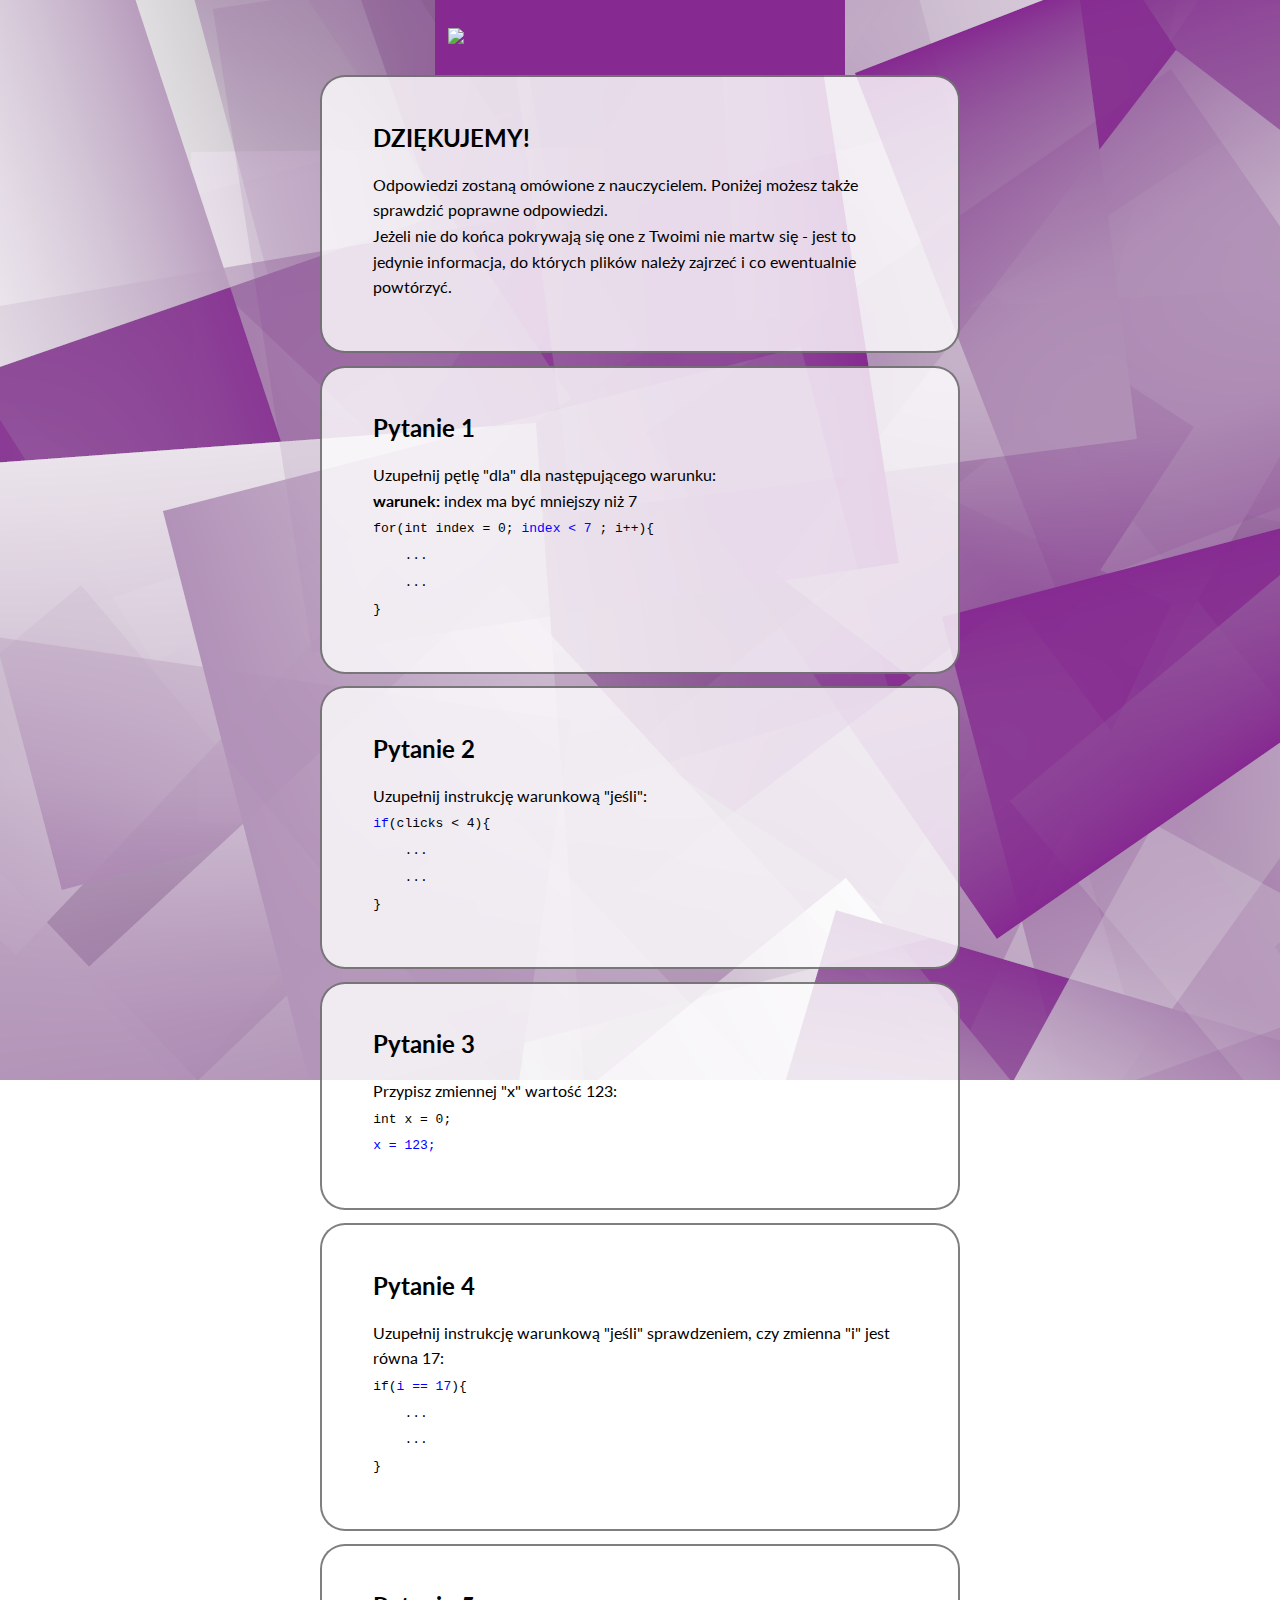
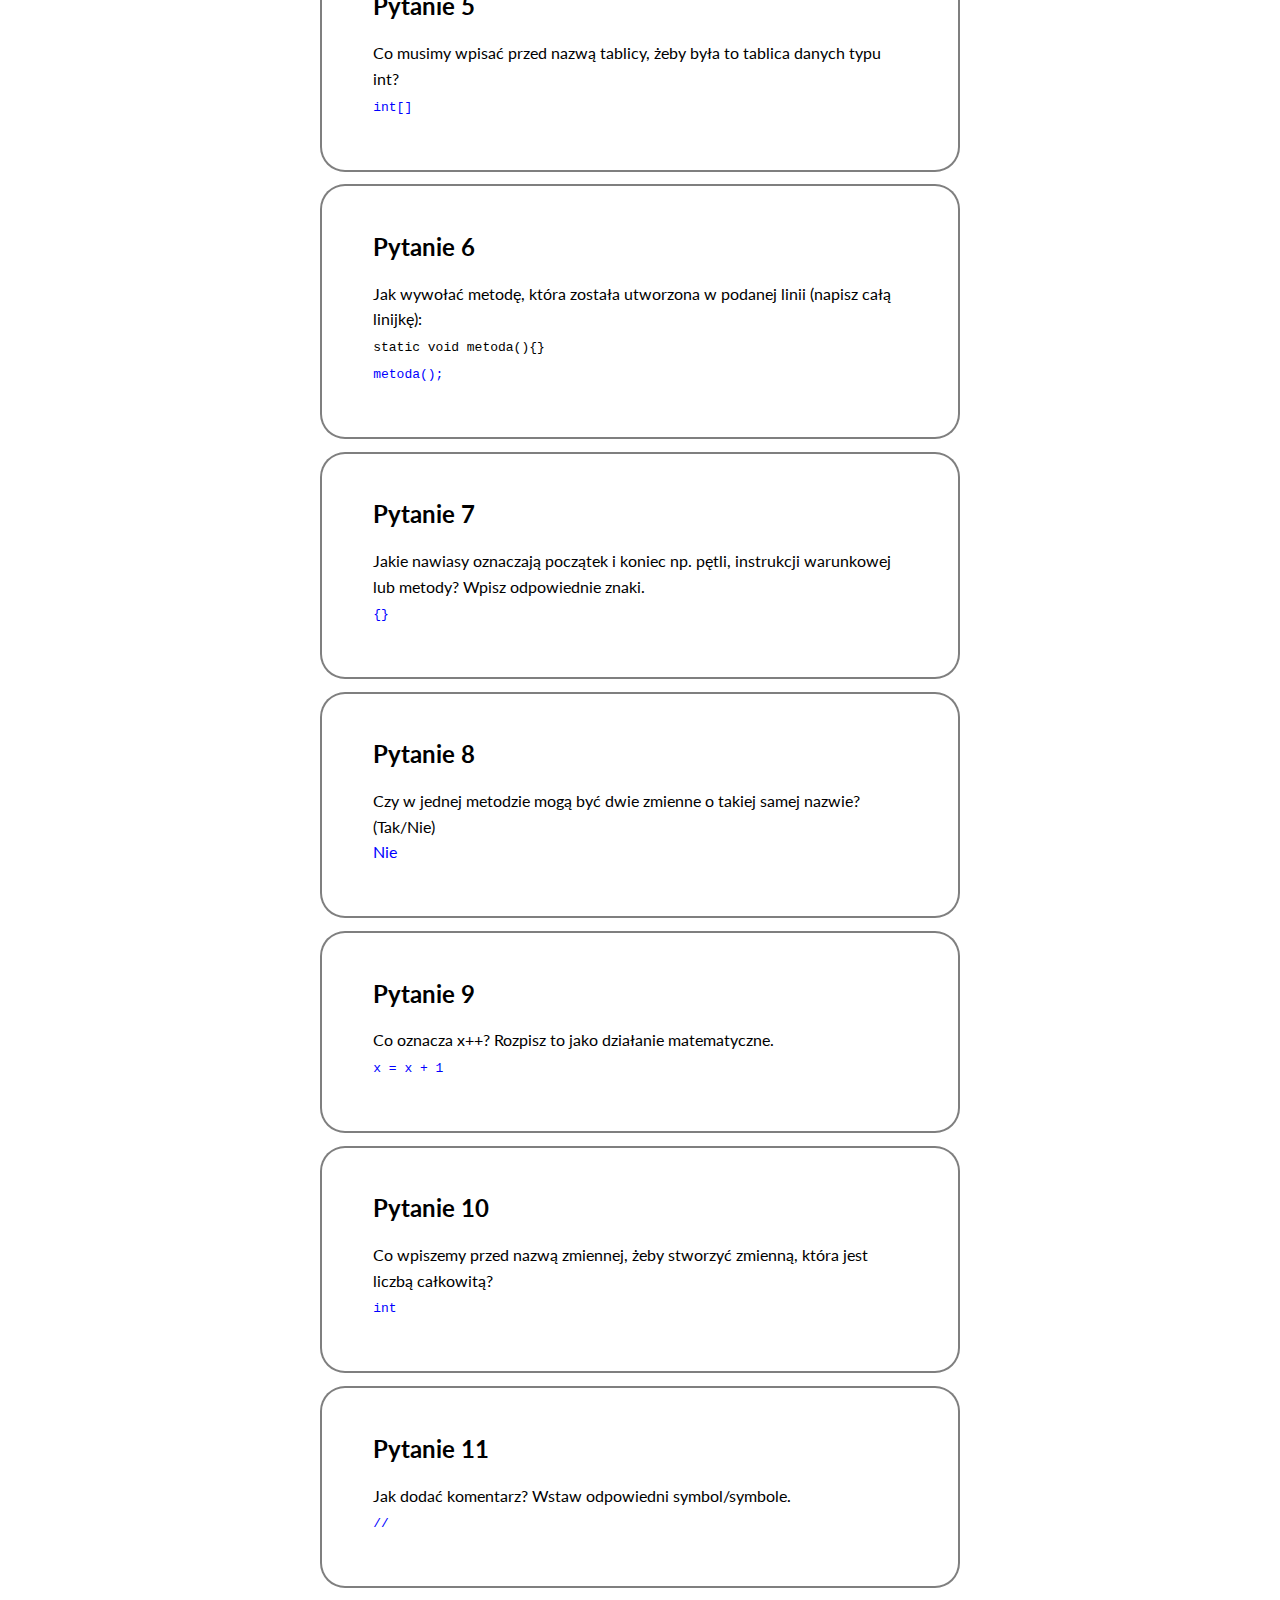
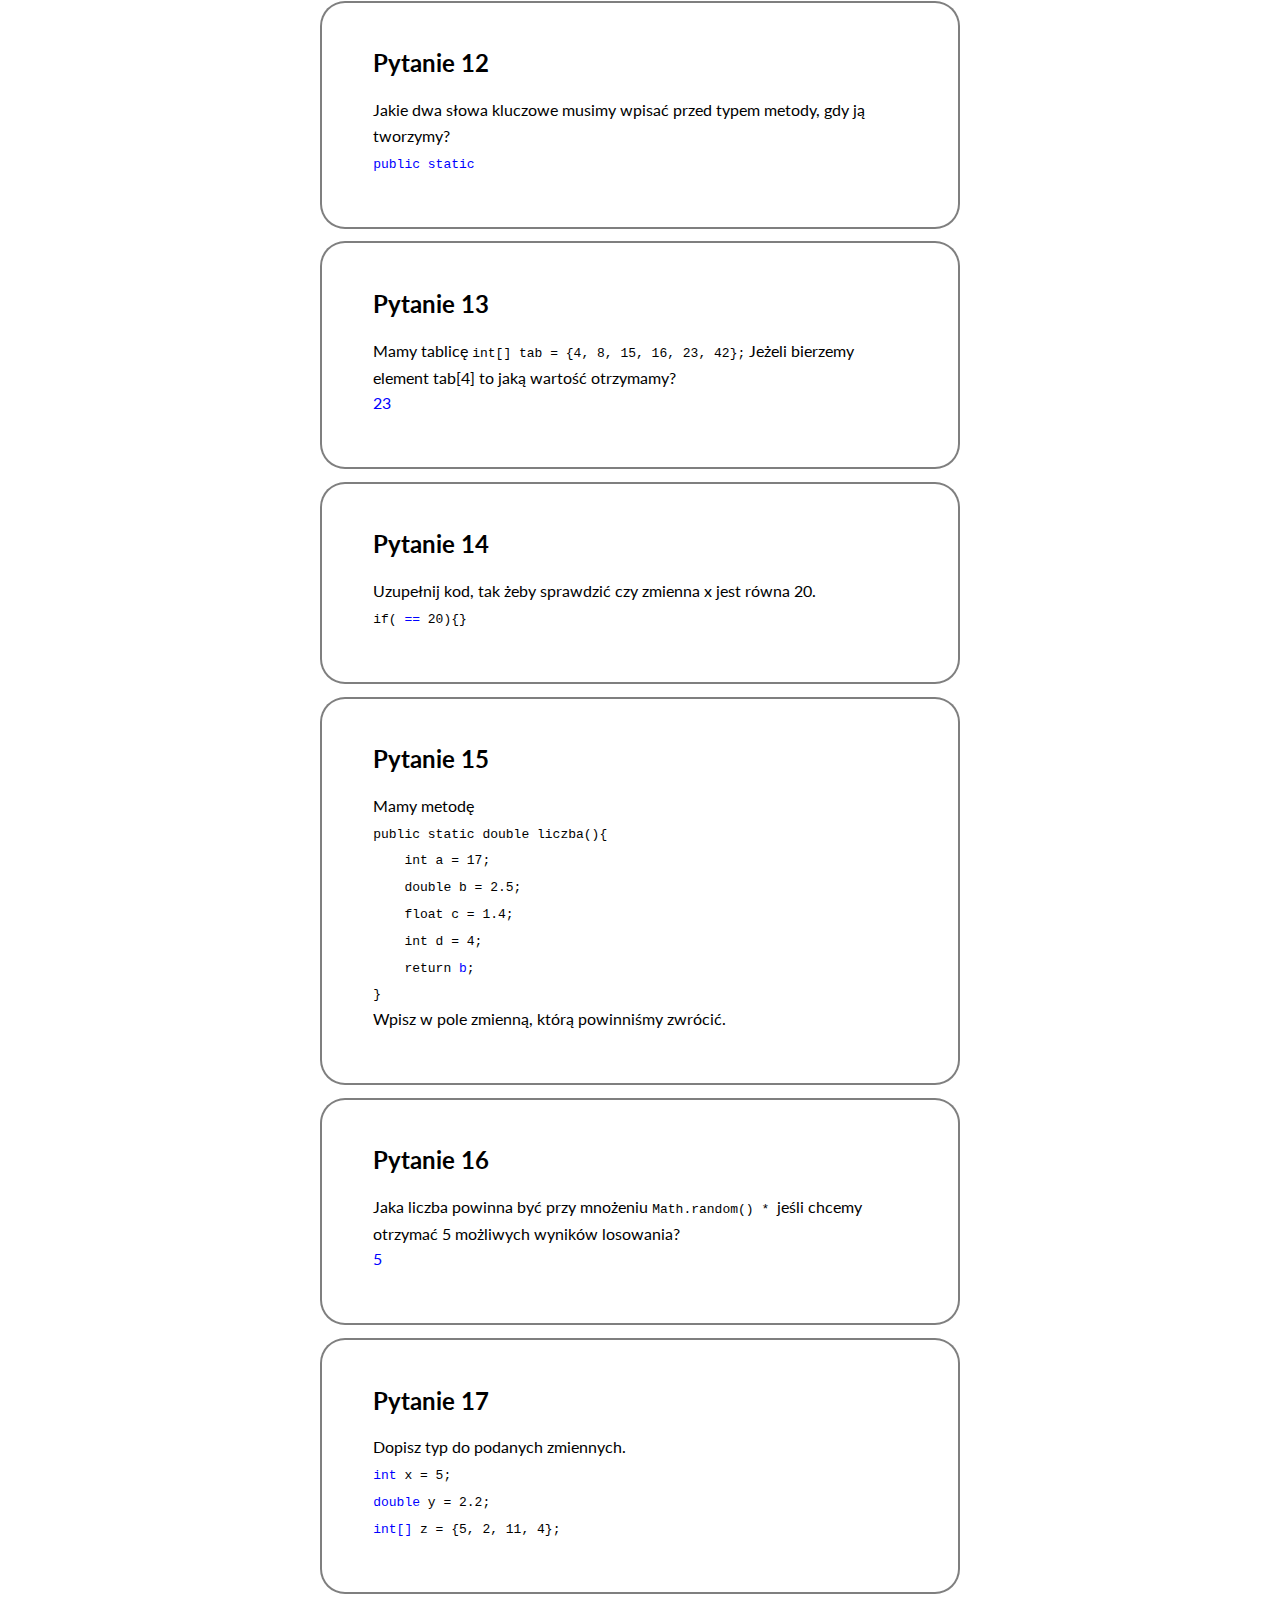
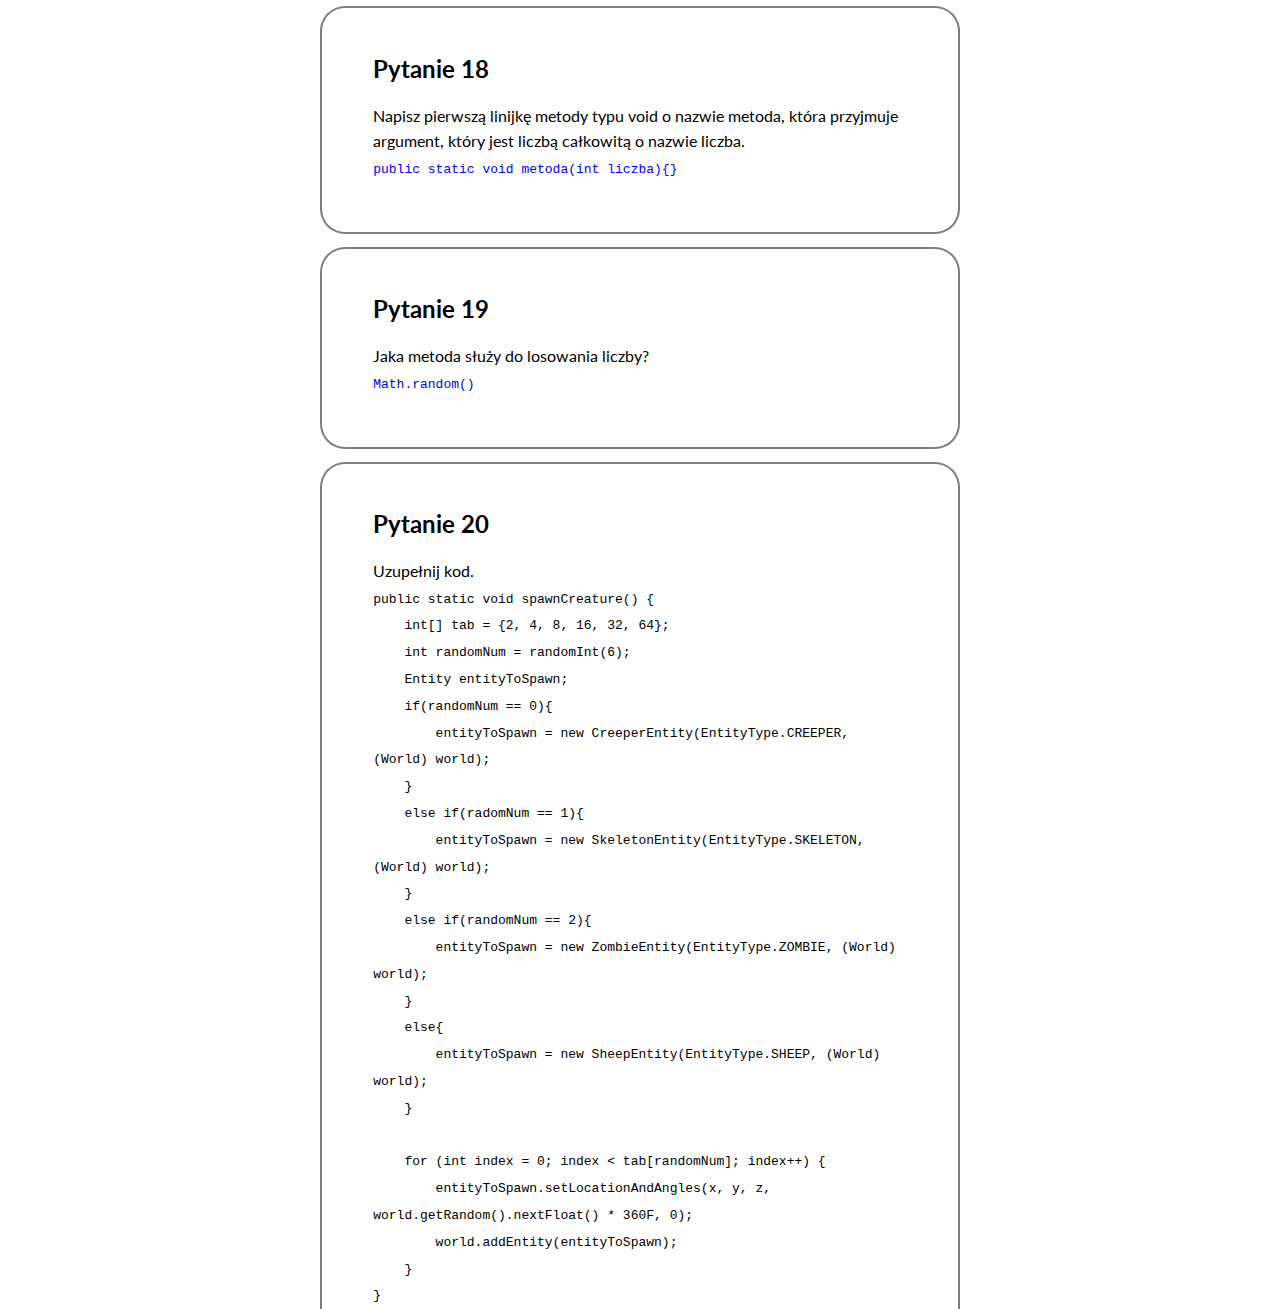
==== answers.html @ 48bb364a "added first account" ====
<!DOCTYPE html>
<html>

<head>
    <meta name="viewport" content="width=device-width, initial-scale=1.0">
    <link rel="stylesheet" href="/style.css">
    <link rel="preconnect" href="https://fonts.googleapis.com">
    <link rel="preconnect" href="https://fonts.gstatic.com" crossorigin>
    <link href="https://fonts.googleapis.com/css2?family=Lato&display=swap" rel="stylesheet">
</head>

<header>
    <img class="logo" src="https://portal.szkolamm.pl/img/mm-logo-dark.png">
</header>

<body>   
        <span id="questions">
            <div class="question">
                <h2>
                    DZIĘKUJEMY!
                </h2>
                <label class="q-label">
                Odpowiedzi zostaną omówione z nauczycielem. Poniżej możesz także sprawdzić poprawne odpowiedzi.</br>
                Jeżeli nie do końca pokrywają się one z Twoimi nie martw się - jest to jedynie informacja, do których plików należy zajrzeć i co ewentualnie powtórzyć.
                </label>
            </div>
            <div class="question">
                <h2>
                    Pytanie 1
                </h2>
                <label class="q-label">
                Uzupełnij pętlę "dla" dla następującego warunku:</br>
                <b>warunek:</b> index ma być mniejszy niż 7 </br>
                <code>for(int index = 0; <p style="color:blue; display: inline;">index < 7</p> ; i++){</br>&nbsp;&nbsp;&nbsp;&nbsp;...</br>&nbsp;&nbsp;&nbsp;&nbsp;...</br>}</code>
                </label>
            </div>
            <div class="question">
                <h2>
                    Pytanie 2
                </h2>
                <label class="q-label">
                Uzupełnij instrukcję warunkową "jeśli":
                </br>
                <code><p style="color:blue; display: inline;">if</p>(clicks < 4){</br>&nbsp;&nbsp;&nbsp;&nbsp;...</br>&nbsp;&nbsp;&nbsp;&nbsp;...</br>}</code>
                </label>
            </div>
            <div class="question">
                <h2>
                    Pytanie 3
                </h2>
                <label class="q-label">
                Przypisz zmiennej "x" wartość 123:</br>
                <code>int x = 0;</code></br>
                <code><p style="color:blue; display: inline;">x = 123;</p></code>
                </label></div>
            <div class="question">
                <h2>
                    Pytanie 4
                </h2>
                <label class="q-label">
                Uzupełnij instrukcję warunkową "jeśli" sprawdzeniem, czy zmienna "i" jest równa 17:</br>
                <code>if(<p style="color:blue; display: inline;">i == 17</p>){</br>&nbsp;&nbsp;&nbsp;&nbsp;...</br>&nbsp;&nbsp;&nbsp;&nbsp;...</br>}</code>
                </label>
            </div>
            <div class="question">
                <h2>
                    Pytanie 5
                </h2>
                <label class="q-label">
                    Co musimy wpisać przed nazwą tablicy, żeby była to tablica danych typu int?</br>
                <code><p style="color:blue; display: inline;">int[]</p></code>
                </label>
            </div>
            <div class="question">
                <h2>
                    Pytanie 6
                </h2>
                <label class="q-label">
                    Jak wywołać metodę, która została utworzona w podanej linii (napisz całą linijkę): </br>
                    <code>static void metoda(){}</code></br>
                <code><p style="color:blue; display: inline;">metoda();</p></code>
                </label>
            </div>
            <div class="question">
                <h2>
                    Pytanie 7
                </h2>
                <label class="q-label">
                    Jakie nawiasy oznaczają początek i koniec np. pętli, instrukcji warunkowej lub metody? Wpisz odpowiednie znaki.</br>
                <code><p style="color:blue; display: inline;">{}</p></code>
                </label>
            </div>
            <div class="question">
                <h2>
                    Pytanie 8
                </h2>
                <label class="q-label">
                    Czy w jednej metodzie mogą być dwie zmienne o takiej samej nazwie? (Tak/Nie)</br>
                    <p style="color:blue; display: inline;">Nie</p>
                </label>
            </div>
            <div class="question">
                <h2>
                    Pytanie 9
                </h2>
                <label class="q-label">
                    Co oznacza x++? Rozpisz to jako działanie matematyczne.</br>
                <code><p style="color:blue; display: inline;">x = x + 1</p></code>
                </label>
            </div>
            <div class="question">
                <h2>
                    Pytanie 10
                </h2>
                <label class="q-label">
                    Co wpiszemy przed nazwą zmiennej, żeby stworzyć zmienną, która jest liczbą całkowitą?</br>
                <code><p style="color:blue; display: inline;">int</p></code>
                </label>
            </div>
            <div class="question">
                <h2>
                    Pytanie 11
                </h2>
                <label class="q-label">
                    Jak dodać komentarz? Wstaw odpowiedni symbol/symbole.</br>
                <code><p style="color:blue; display: inline;">//</p></code>
                </label>
            </div>
            <div class="question">
                <h2>
                    Pytanie 12
                </h2>
                <label class="q-label">
                    Jakie dwa słowa kluczowe musimy wpisać przed typem metody, gdy ją tworzymy?</br>
                <code><p style="color:blue; display: inline;">public static</p></code>
                </label>
            </div>
            <div class="question">
                <h2>
                    Pytanie 13
                </h2>
                <label class="q-label">
                    Mamy tablicę 
                    <code>int[] tab = {4, 8, 15, 16, 23, 42};</code> Jeżeli bierzemy element tab[4] to jaką wartość otrzymamy?</br>
                    <p style="color:blue; display: inline;">23</p>
                </label>
            </div>
            <div class="question">
                <h2>
                    Pytanie 14
                </h2>
                <label class="q-label">
                    Uzupełnij kod, tak żeby sprawdzić czy zmienna x jest równa 20. </br>
                <code>if(<p style="color:blue; display: inline;"> == </p> 20){}</code>
                </label>
            </div>
            <div class="question">
                <h2>
                    Pytanie 15
                </h2>
                <label class="q-label">
                    Mamy metodę</br> 
                    <code>public static double liczba(){</br>
                        &nbsp;&nbsp;&nbsp;&nbsp;int a = 17; </br>
                        &nbsp;&nbsp;&nbsp;&nbsp;double b = 2.5;</br> 
                        &nbsp;&nbsp;&nbsp;&nbsp;float c = 1.4;</br> 
                        &nbsp;&nbsp;&nbsp;&nbsp;int d = 4;</br> 
                        &nbsp;&nbsp;&nbsp;&nbsp;return <p style="color:blue; display: inline;">b</p>;</br>
                        }
                    </code></br> 
                    Wpisz w pole zmienną, którą powinniśmy zwrócić.
                </label>
            </div>
            <div class="question">
                <h2>
                    Pytanie 16
                </h2>
                <label class="q-label">
                    Jaka liczba powinna być przy mnożeniu <code>Math.random() * </code> jeśli chcemy otrzymać 5 możliwych wyników losowania?</br>
                    <p style="color:blue; display: inline;">5</p>
                </label>
            </div>
            <div class="question">
                <h2>
                    Pytanie 17
                </h2>
                <label class="q-label">
                    Dopisz typ do podanych zmiennych.</br>
                    <code><p style="color:blue; display: inline;">int</p> x = 5;</code></br>
                    <code><p style="color:blue; display: inline;">double</p> y = 2.2;</code></br>
                    <code><p style="color:blue; display: inline;">int[]</p> z = {5, 2, 11, 4};</code></br>
                </label>
            </div>
            <div class="question">
                <h2>
                    Pytanie 18
                </h2>
                <label class="q-label">
                    Napisz pierwszą linijkę metody typu void o nazwie metoda, która przyjmuje argument, który jest liczbą całkowitą o nazwie liczba.</br>
                    <code><p style="color:blue; display: inline;">public static void metoda(int liczba){}</p></code>
                </label>
            </div>
            <div class="question">
                <h2>
                    Pytanie 19
                </h2>
                <label class="q-label">
                    Jaka metoda służy do losowania liczby?</br>
                    <code><p style="color:blue; display: inline;">Math.random()</p></code>
                </label>
            </div>
            <div class="question">
                <h2>
                    Pytanie 20
                </h2>
                <label class="q-label">
                    Uzupełnij kod.</br>
                    <code>public static void spawnCreature() {</br>
                        &nbsp;&nbsp;&nbsp;&nbsp;int[] tab = {2, 4, 8, 16, 32, 64};</br>
                        &nbsp;&nbsp;&nbsp;&nbsp;int randomNum = randomInt(6);</br>
                        &nbsp;&nbsp;&nbsp;&nbsp;Entity entityToSpawn;</br>
                        &nbsp;&nbsp;&nbsp;&nbsp;if(randomNum == 0){</br>
                            &nbsp;&nbsp;&nbsp;&nbsp;&nbsp;&nbsp;&nbsp;&nbsp;entityToSpawn = new CreeperEntity(EntityType.CREEPER, (World) world);</br>
                            &nbsp;&nbsp;&nbsp;&nbsp;}</br>
                            &nbsp;&nbsp;&nbsp;&nbsp;else if(radomNum == 1){</br>
                                &nbsp;&nbsp;&nbsp;&nbsp;&nbsp;&nbsp;&nbsp;&nbsp;entityToSpawn = new SkeletonEntity(EntityType.SKELETON, (World) world);</br>
                                &nbsp;&nbsp;&nbsp;&nbsp;}</br>
                                &nbsp;&nbsp;&nbsp;&nbsp;else if(randomNum == 2){</br>
                                    &nbsp;&nbsp;&nbsp;&nbsp;&nbsp;&nbsp;&nbsp;&nbsp;entityToSpawn = new ZombieEntity(EntityType.ZOMBIE, (World) world);</br>
                                    &nbsp;&nbsp;&nbsp;&nbsp;}</br>
                                    &nbsp;&nbsp;&nbsp;&nbsp;else{</br>
                                        &nbsp;&nbsp;&nbsp;&nbsp;&nbsp;&nbsp;&nbsp;&nbsp;entityToSpawn = new SheepEntity(EntityType.SHEEP, (World) world);</br>
                                        &nbsp;&nbsp;&nbsp;&nbsp;}</br>
                    </br>
                    &nbsp;&nbsp;&nbsp;&nbsp;for (int index = 0; index < tab[randomNum]; index++) {</br></tab>
                        &nbsp;&nbsp;&nbsp;&nbsp;&nbsp;&nbsp;&nbsp;&nbsp;entityToSpawn.setLocationAndAngles(x, y, z, world.getRandom().nextFloat() * 360F, 0);</br>
                        &nbsp;&nbsp;&nbsp;&nbsp;&nbsp;&nbsp;&nbsp;&nbsp;world.addEntity(entityToSpawn);</br>
                        &nbsp;&nbsp;&nbsp;&nbsp;}</br>
                    }</br>
                </code>
                </label>
            </div>
        </span>
    <script src="/first.js"></script>
</body>

</html>
---- style.css ----
button {
    background-color: RGB(134, 41, 145);
    border: none;
    color: white;
    padding-top: 2%;
    padding-bottom: 2%;
    text-align: center;
    text-decoration: none;
    display: inline-block;
}

body {
    width: 50%;
    margin: auto;
    background-image: url("tlo.png");
    background-repeat: no-repeat;
    background-attachment: fixed;
    font-family: 'Lato', sans-serif;
    position: relative;
    top: 0;
}

.width-1{
    width: 5%;
}

.width-2{
    width: 20%;
}

.width-3{
    width: 40%;
}

.width-4{
    width: 65%;
}


.question{
    border: solid 2px RGBA(0, 0, 0, 0.5);
    padding: 4% 8% 8% 8%;
    margin-bottom: 2%;
    background-color: RGBA(255, 255, 255, 0.8);
    border-radius: 25px;
}

.save{
    width: 100%;
    font-size: 2rem;
}

header {
    padding: 2%;
    width: 60%;
    height: auto;
    margin: auto;
    background-color: RGB(134, 41, 145);
}

.logo {
    width: 100%;
    height: auto;
    padding-bottom: 4%;
    padding-top: 4%;
}

.q-label {
    line-height: 1.6;
}

input {
    text-align: center;
}

.hidden {
    display: none;
}

.visible {
    display: block;
    padding: 5%;
    background-color: RGBA(255, 255, 255, 0.5);
    background-color: RGBA(255, 255, 255, 0.5);
    border-radius: 25px;
}

#first {
    margin-top:10%;
    padding-top: 10%;
    font-size: 2rem;
    display: grid;
    grid-template: 1fr 1fr;
}

.f-text {
    font-size: 2rem;
    width: 100%;
}
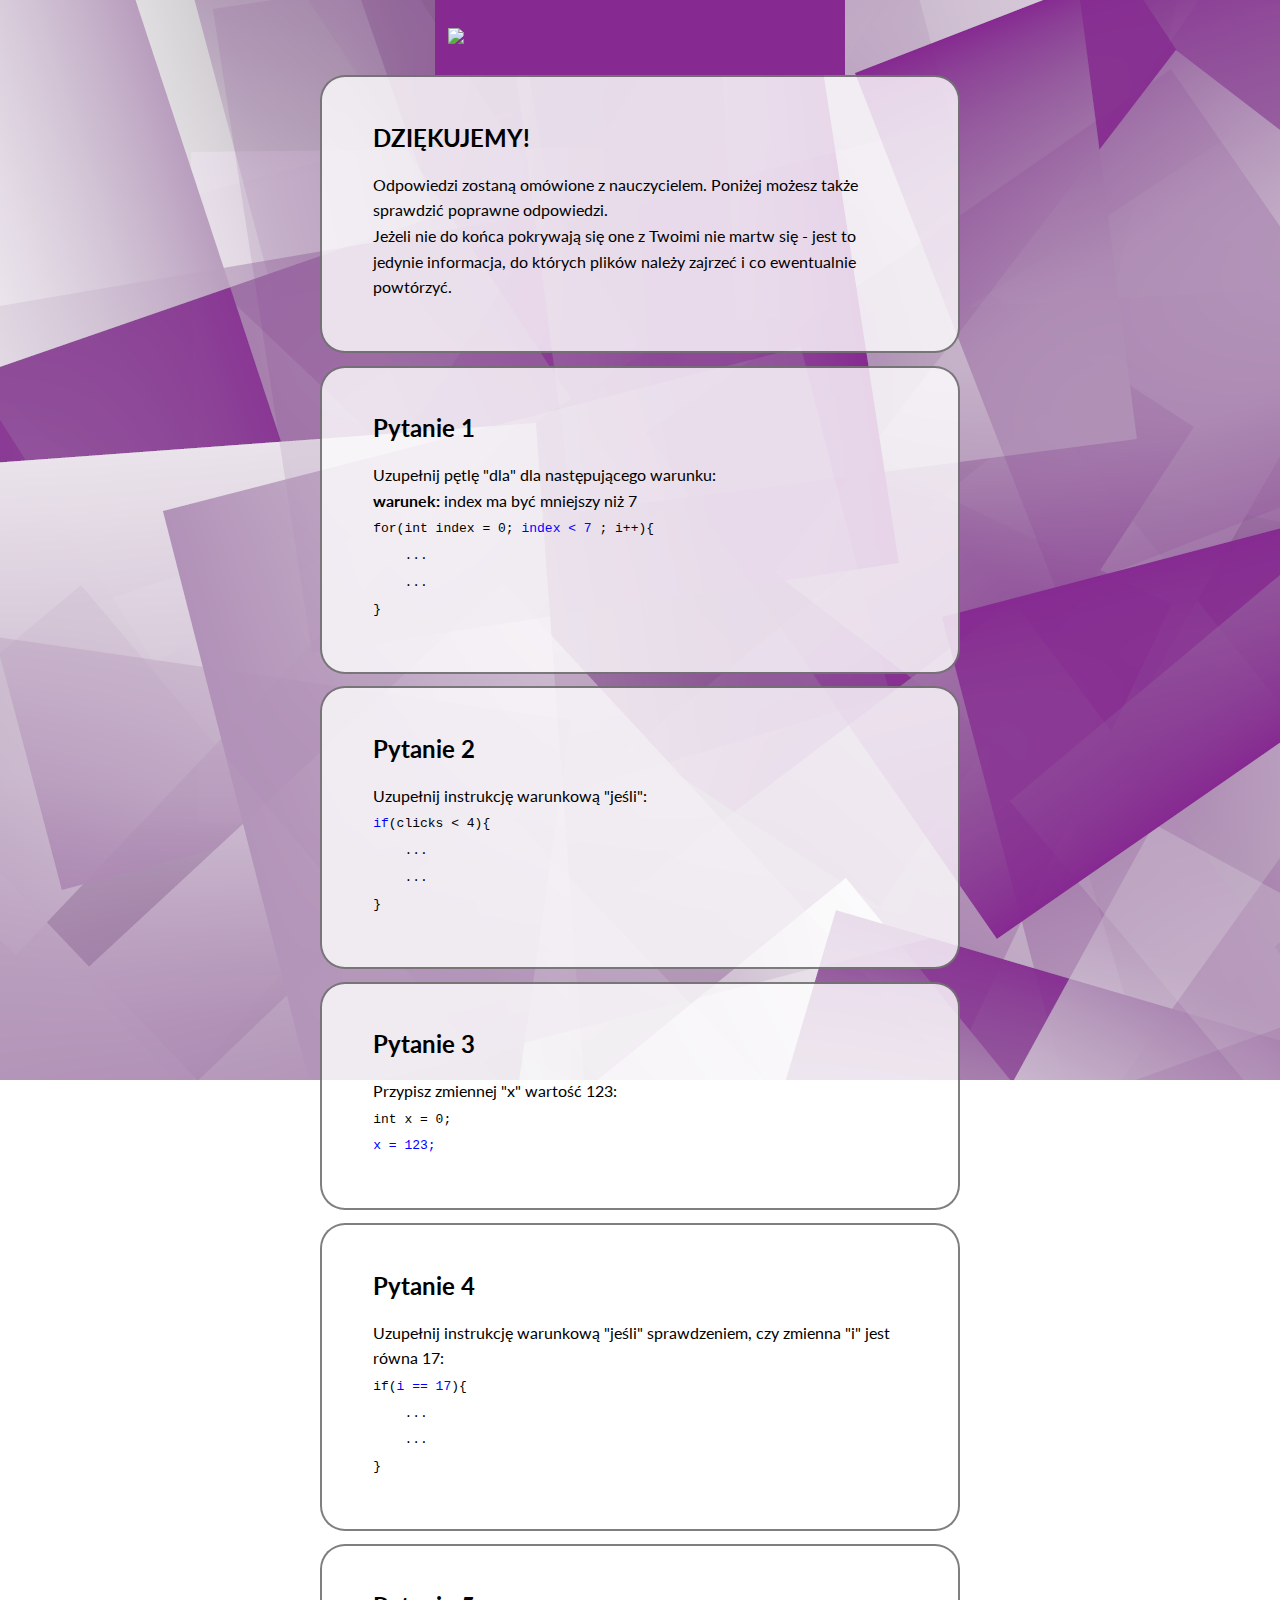
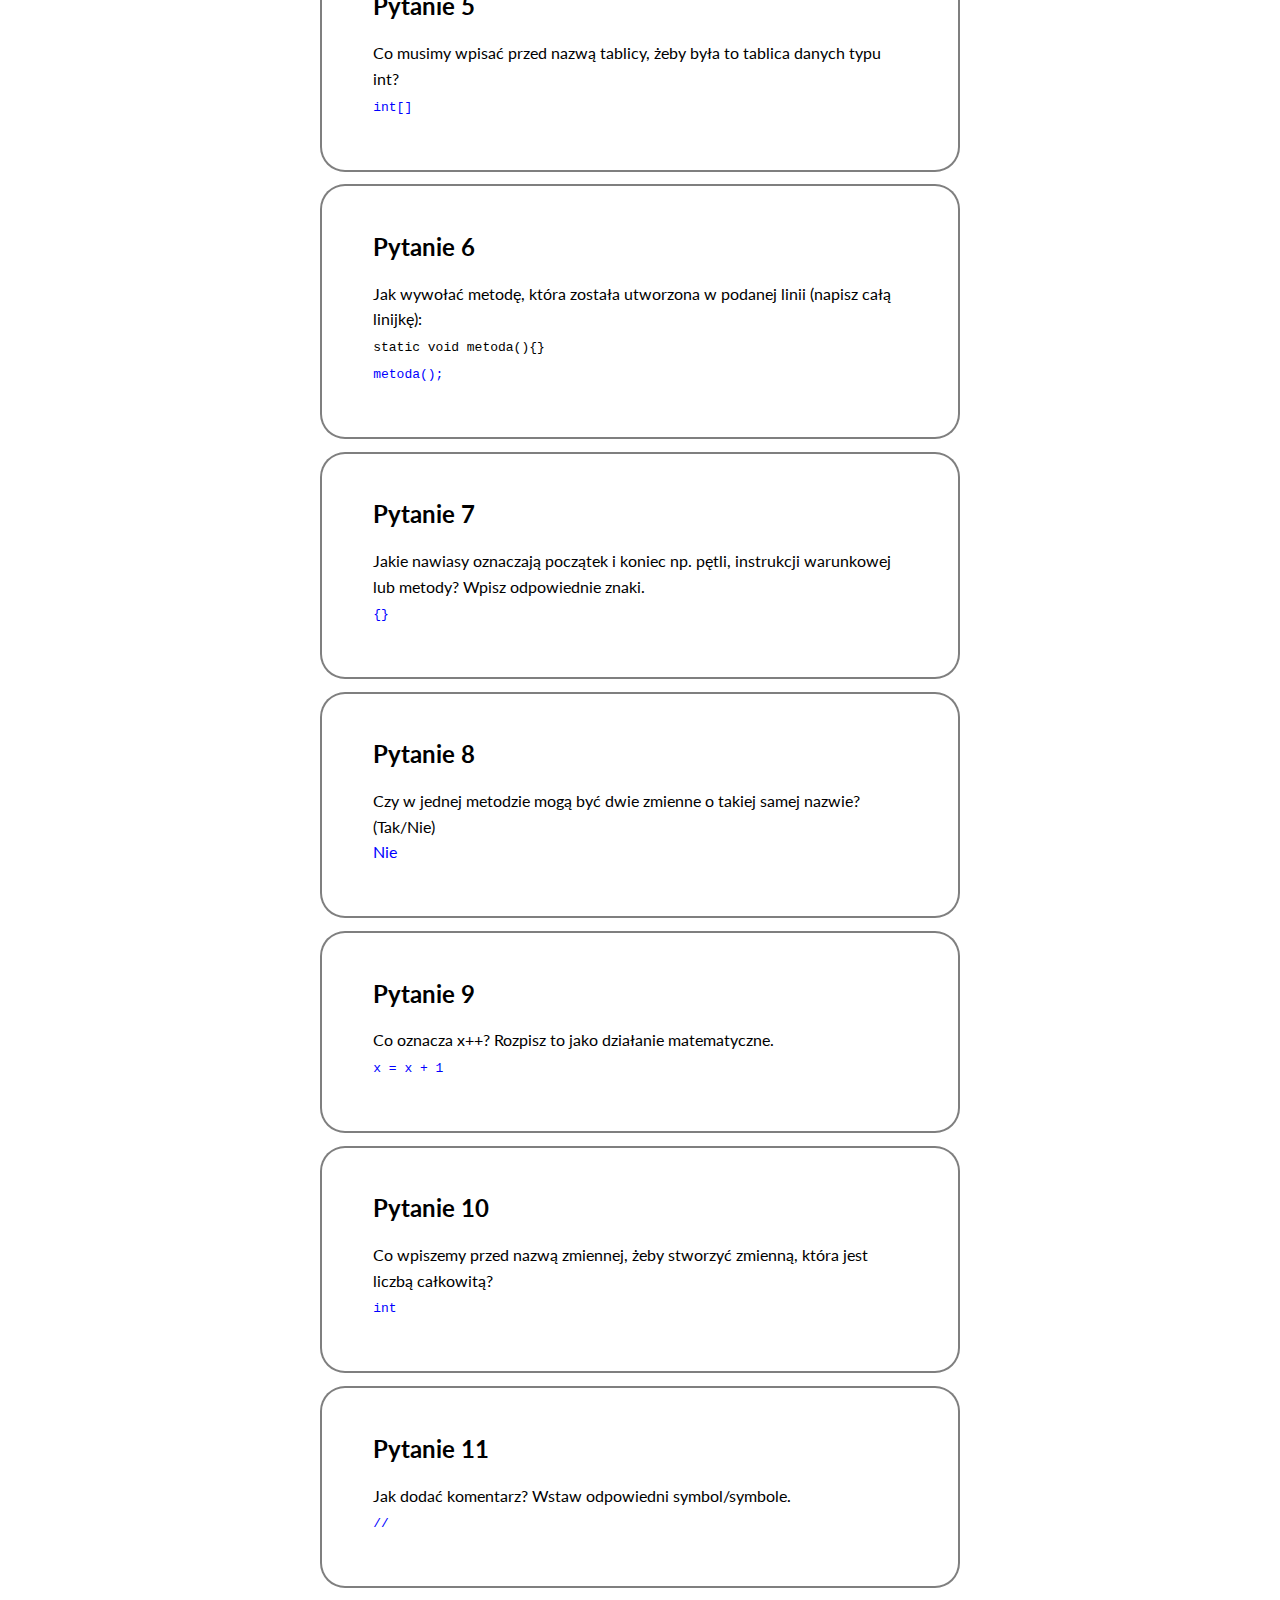
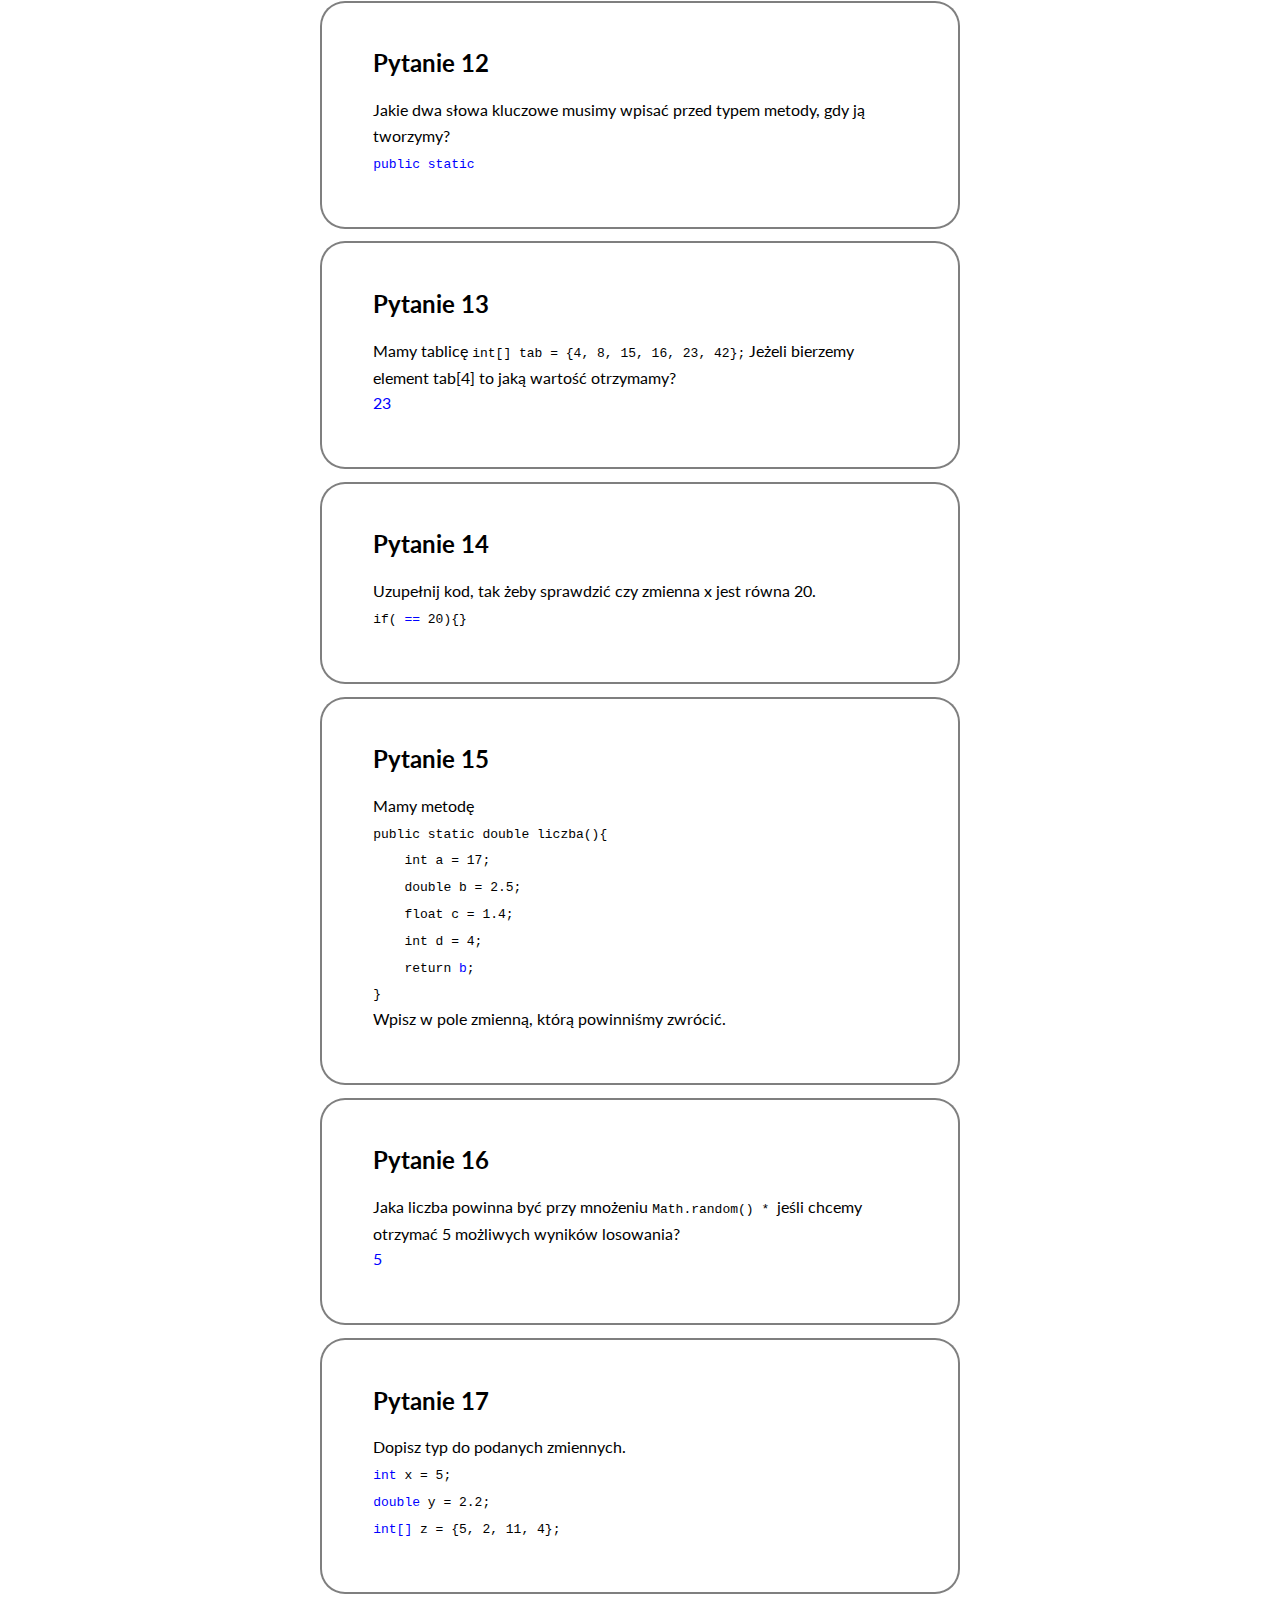
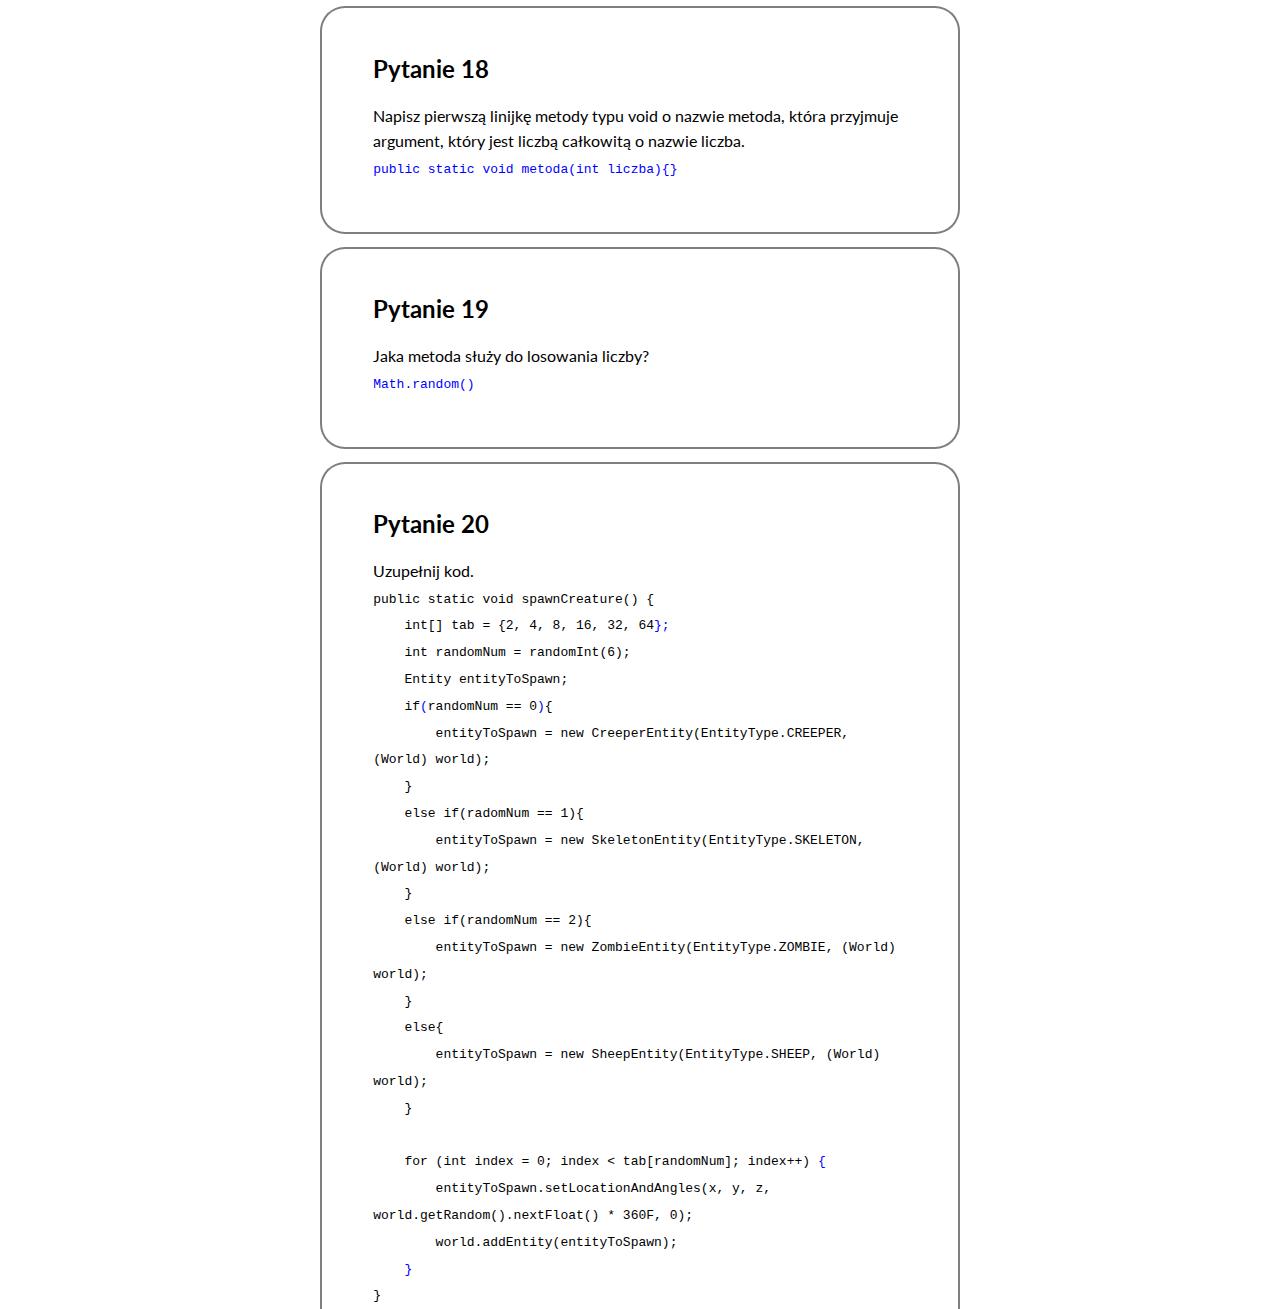
==== commit 67d2f470: "added teacher" ====
--- a/answers.html
+++ b/answers.html
@@ -216,10 +216,10 @@
                 <label class="q-label">
                     Uzupełnij kod.</br>
                     <code>public static void spawnCreature() {</br>
-                        &nbsp;&nbsp;&nbsp;&nbsp;int[] tab = {2, 4, 8, 16, 32, 64};</br>
+                        &nbsp;&nbsp;&nbsp;&nbsp;int[] tab = {2, 4, 8, 16, 32, 64<p style="color:blue; display: inline;">};</p></br>
                         &nbsp;&nbsp;&nbsp;&nbsp;int randomNum = randomInt(6);</br>
                         &nbsp;&nbsp;&nbsp;&nbsp;Entity entityToSpawn;</br>
-                        &nbsp;&nbsp;&nbsp;&nbsp;if(randomNum == 0){</br>
+                        &nbsp;&nbsp;&nbsp;&nbsp;if<p style="color:blue; display: inline;">(</p>randomNum == 0<p style="color:blue; display: inline;">)</p>{</br>
                             &nbsp;&nbsp;&nbsp;&nbsp;&nbsp;&nbsp;&nbsp;&nbsp;entityToSpawn = new CreeperEntity(EntityType.CREEPER, (World) world);</br>
                             &nbsp;&nbsp;&nbsp;&nbsp;}</br>
                             &nbsp;&nbsp;&nbsp;&nbsp;else if(radomNum == 1){</br>
@@ -232,10 +232,10 @@
                                         &nbsp;&nbsp;&nbsp;&nbsp;&nbsp;&nbsp;&nbsp;&nbsp;entityToSpawn = new SheepEntity(EntityType.SHEEP, (World) world);</br>
                                         &nbsp;&nbsp;&nbsp;&nbsp;}</br>
                     </br>
-                    &nbsp;&nbsp;&nbsp;&nbsp;for (int index = 0; index < tab[randomNum]; index++) {</br></tab>
+                    &nbsp;&nbsp;&nbsp;&nbsp;for (int index = 0; index < tab[randomNum]; index++) <p style="color:blue; display: inline;">{</p></br></tab>
                         &nbsp;&nbsp;&nbsp;&nbsp;&nbsp;&nbsp;&nbsp;&nbsp;entityToSpawn.setLocationAndAngles(x, y, z, world.getRandom().nextFloat() * 360F, 0);</br>
                         &nbsp;&nbsp;&nbsp;&nbsp;&nbsp;&nbsp;&nbsp;&nbsp;world.addEntity(entityToSpawn);</br>
-                        &nbsp;&nbsp;&nbsp;&nbsp;}</br>
+                        &nbsp;&nbsp;&nbsp;&nbsp;<p style="color:blue; display: inline;">}</p></br>
                     }</br>
                 </code>
                 </label>
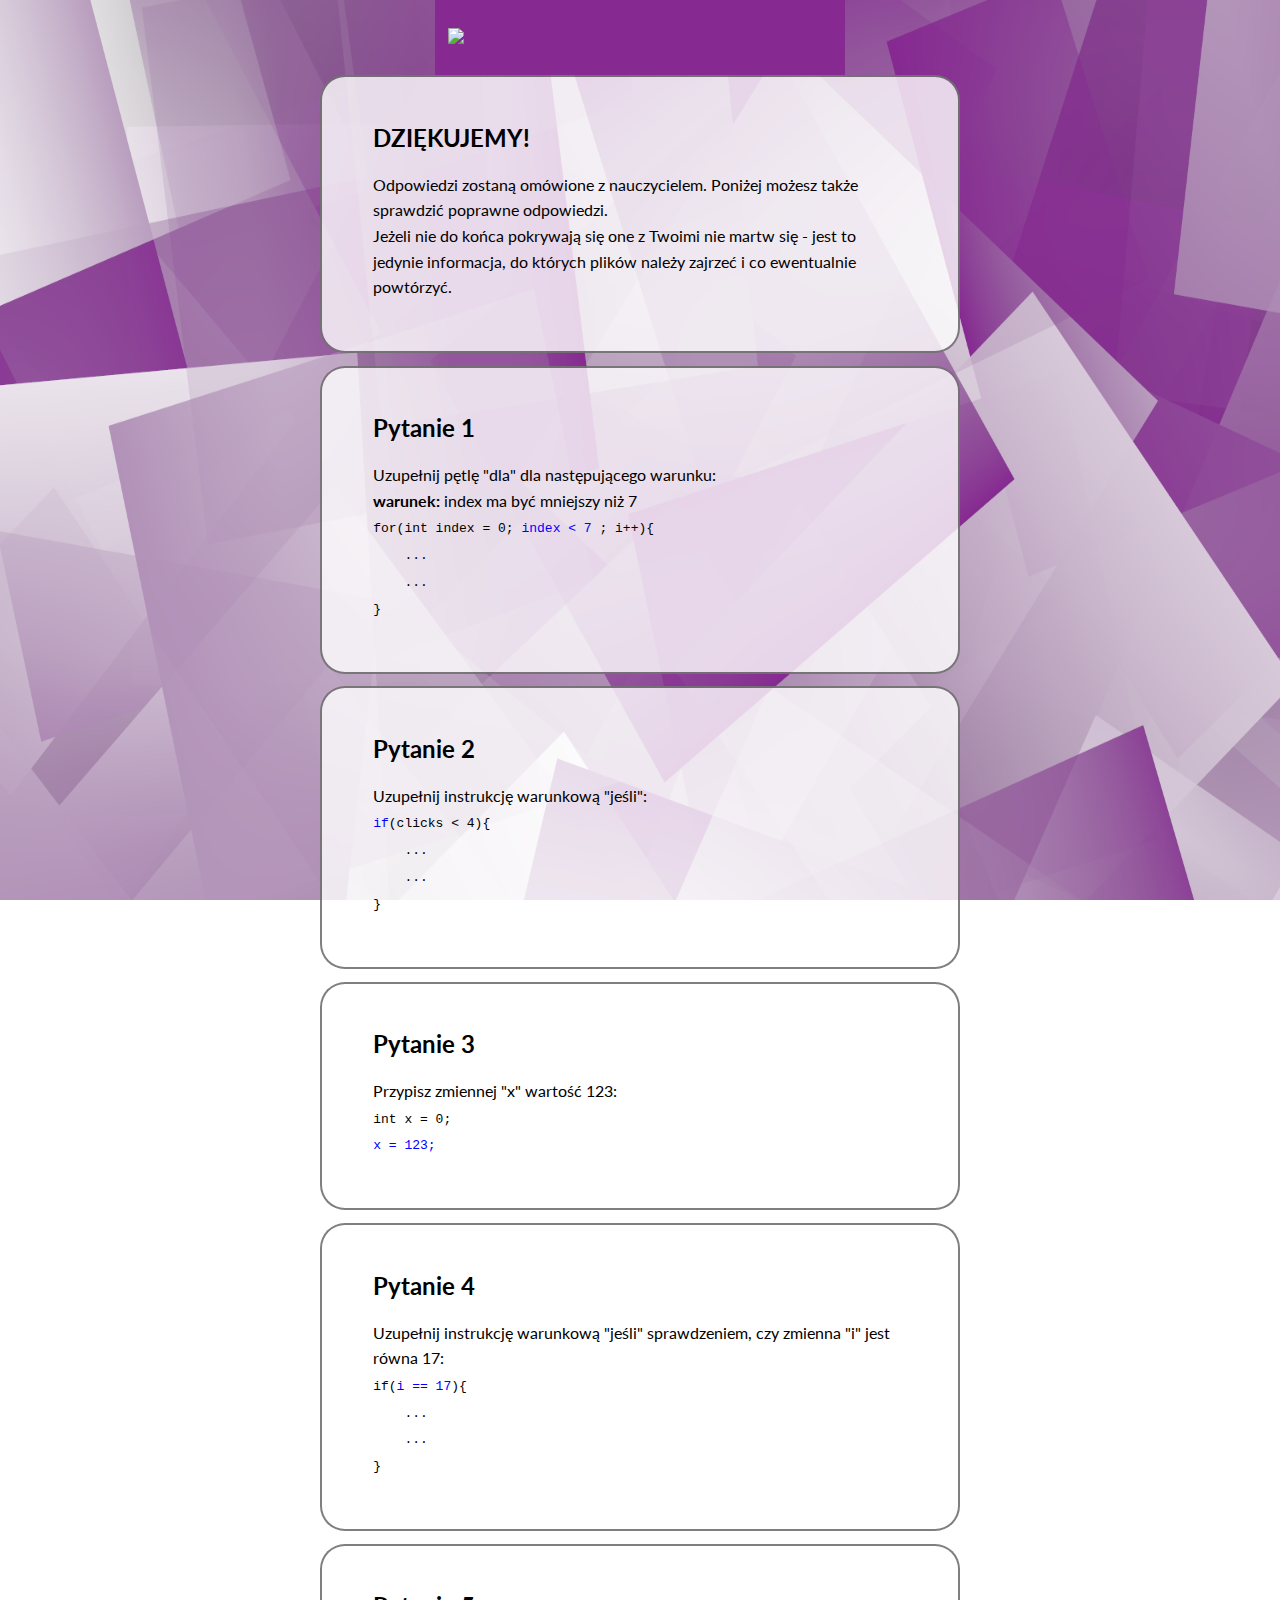
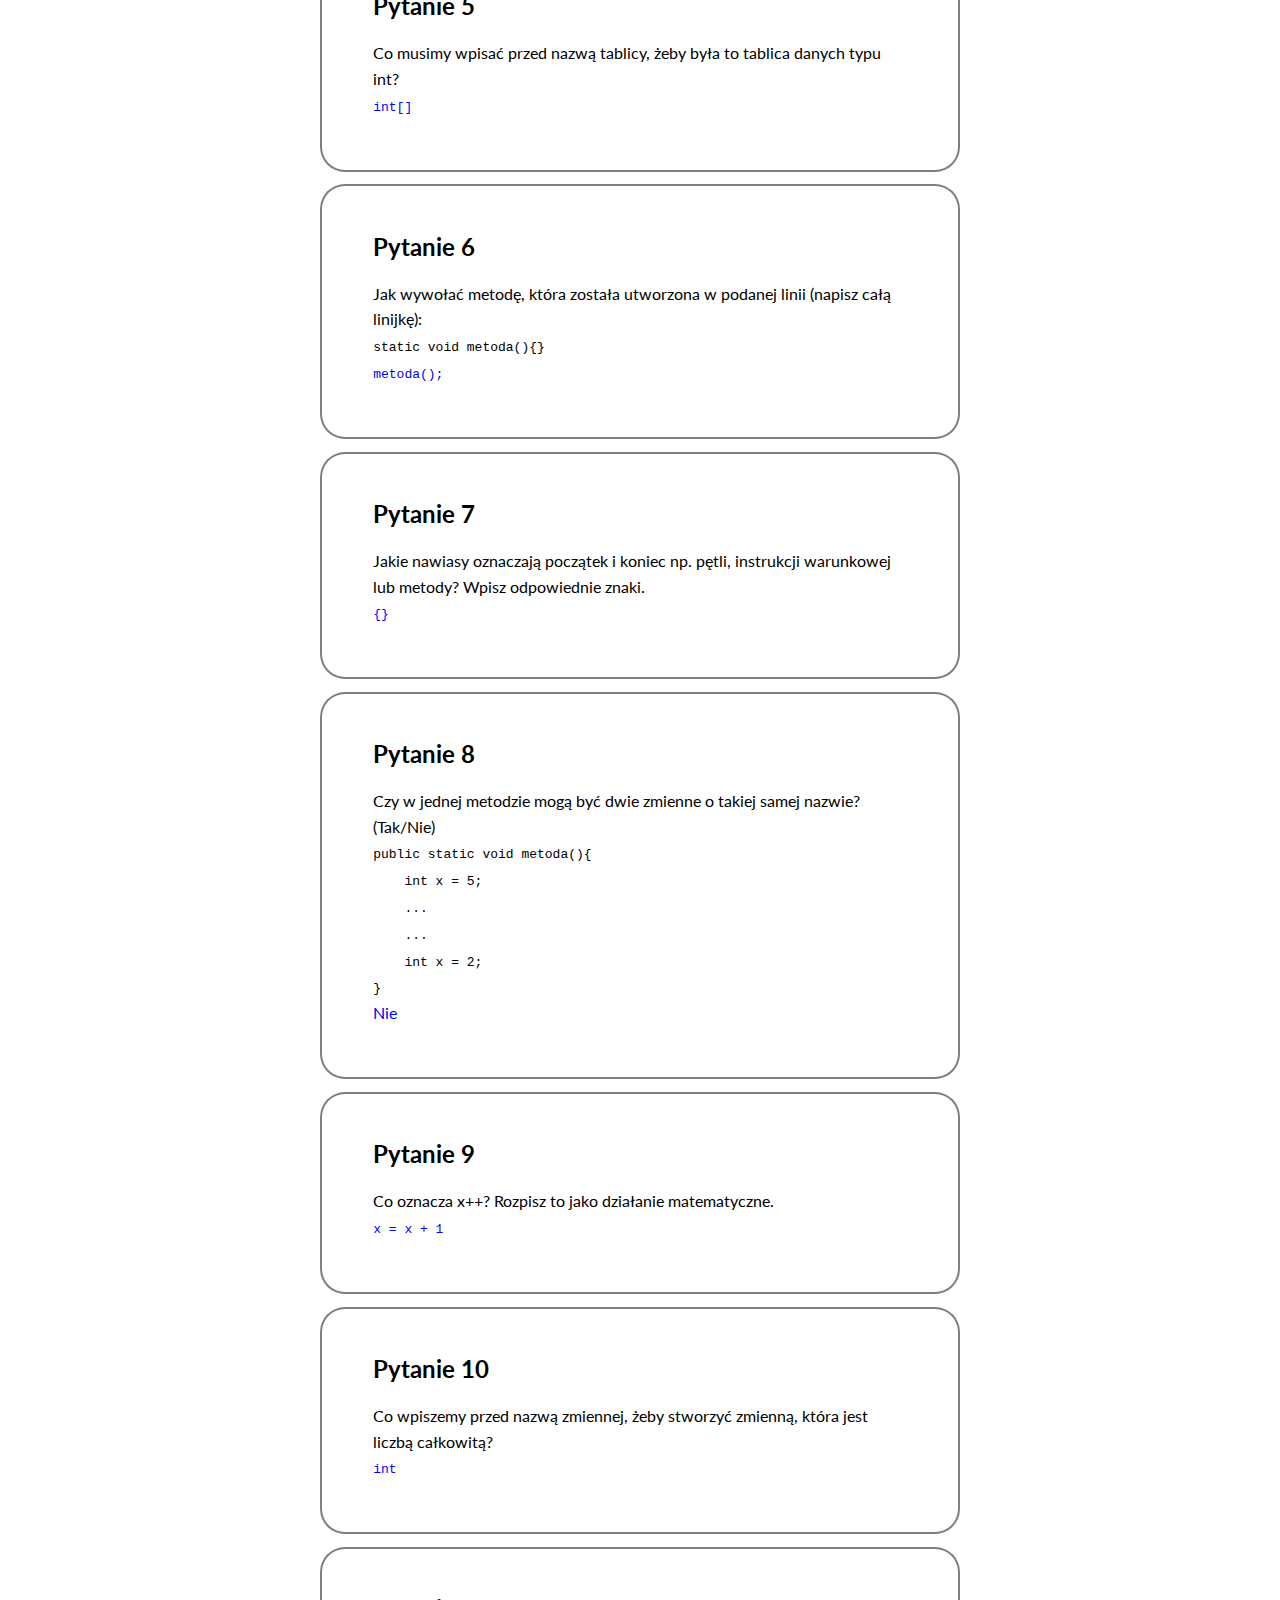
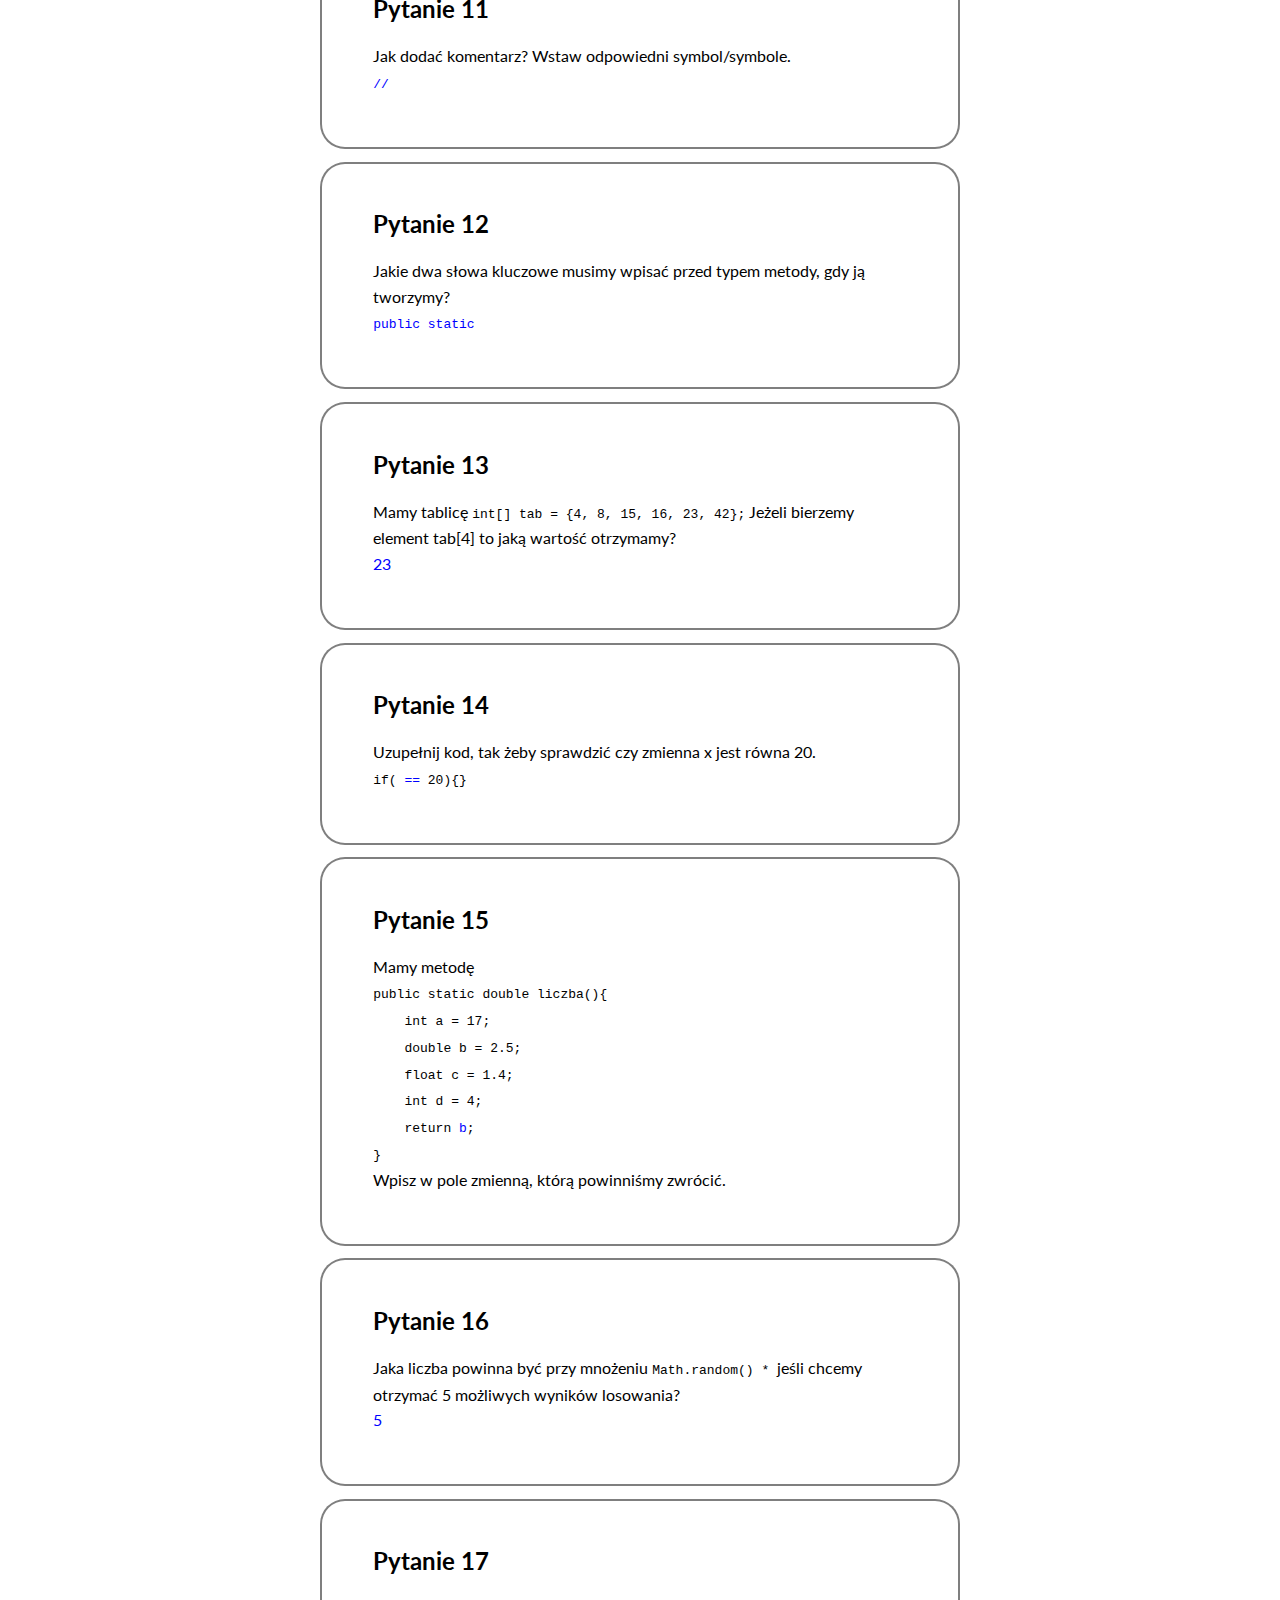
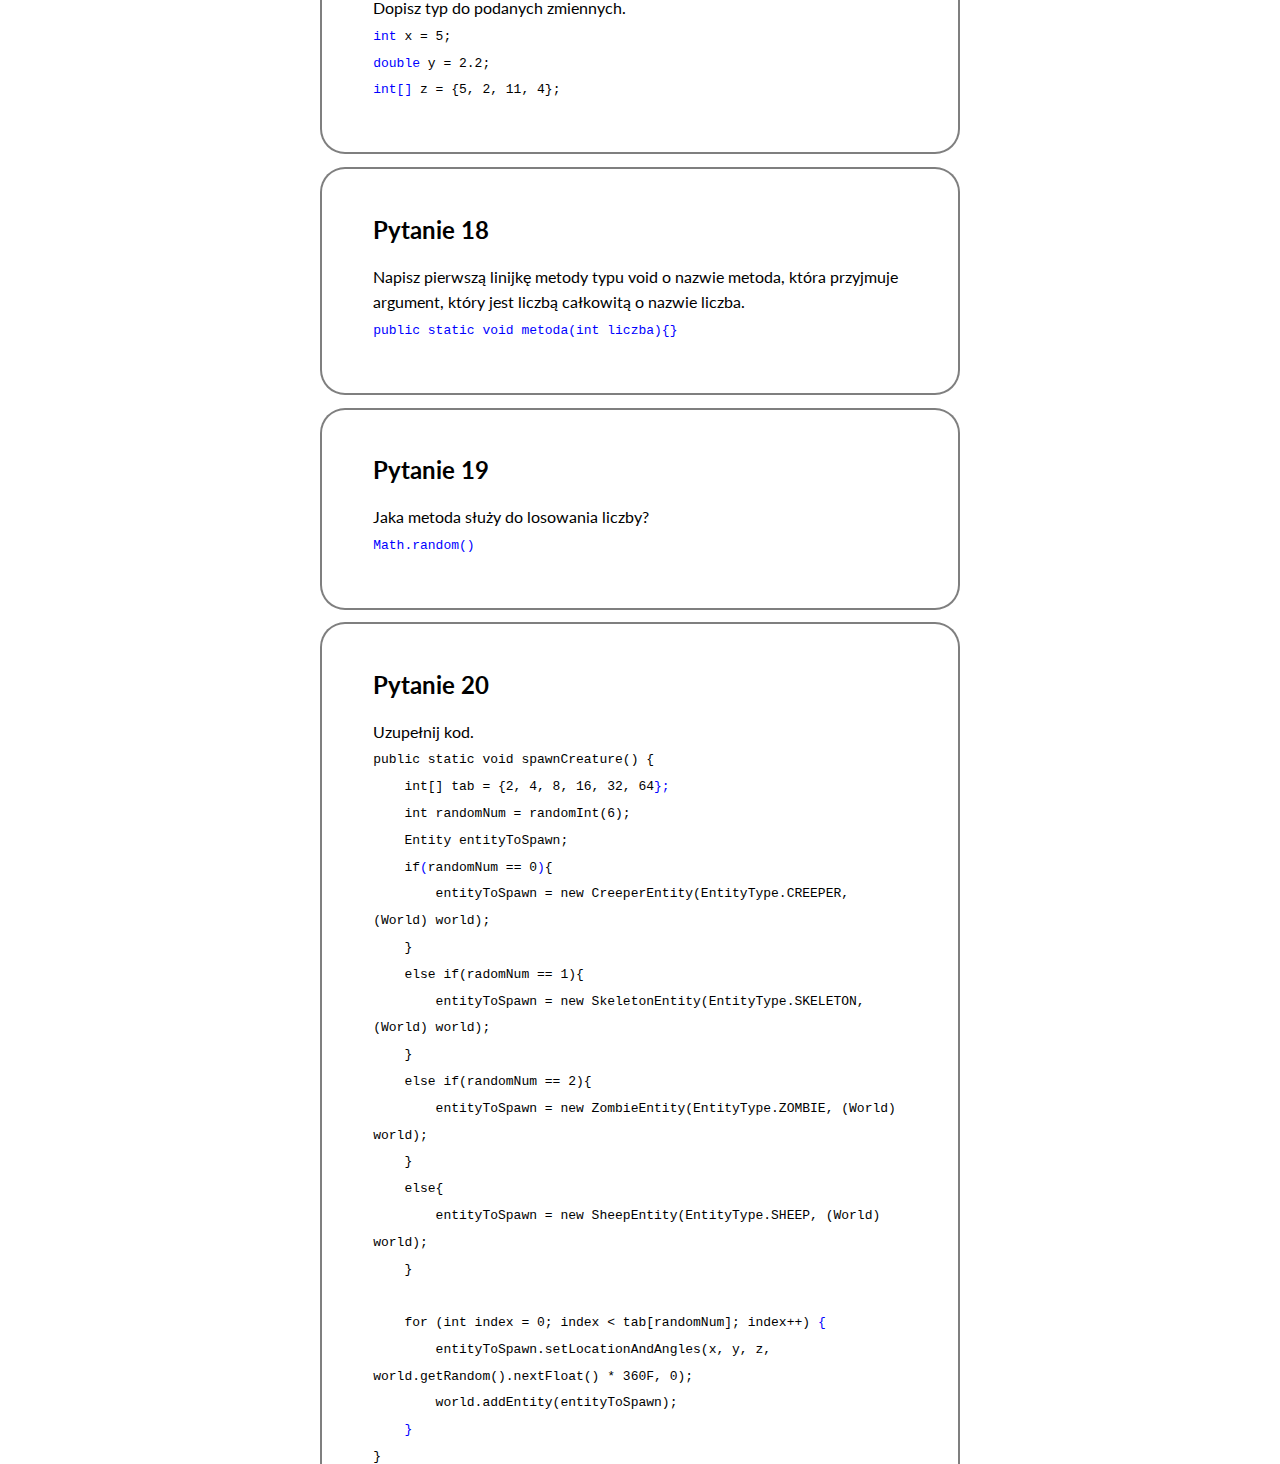
==== commit e7193b1c: "changed question" ====
--- a/answers.html
+++ b/answers.html
@@ -96,6 +96,12 @@
                 </h2>
                 <label class="q-label">
                     Czy w jednej metodzie mogą być dwie zmienne o takiej samej nazwie? (Tak/Nie)</br>
+                    <code>public static void metoda(){</br>
+                        &nbsp;&nbsp;&nbsp;&nbsp;int x = 5;</br>
+                        &nbsp;&nbsp;&nbsp;&nbsp;...</br>
+                        &nbsp;&nbsp;&nbsp;&nbsp;...</br>
+                        &nbsp;&nbsp;&nbsp;&nbsp;int x = 2;</br>
+                    }</br></code>
                     <p style="color:blue; display: inline;">Nie</p>
                 </label>
             </div>
--- a/style.css
+++ b/style.css
@@ -15,6 +15,7 @@
     background-image: url("tlo.png");
     background-repeat: no-repeat;
     background-attachment: fixed;
+    background-size:100% 100%;
     font-family: 'Lato', sans-serif;
     position: relative;
     top: 0;
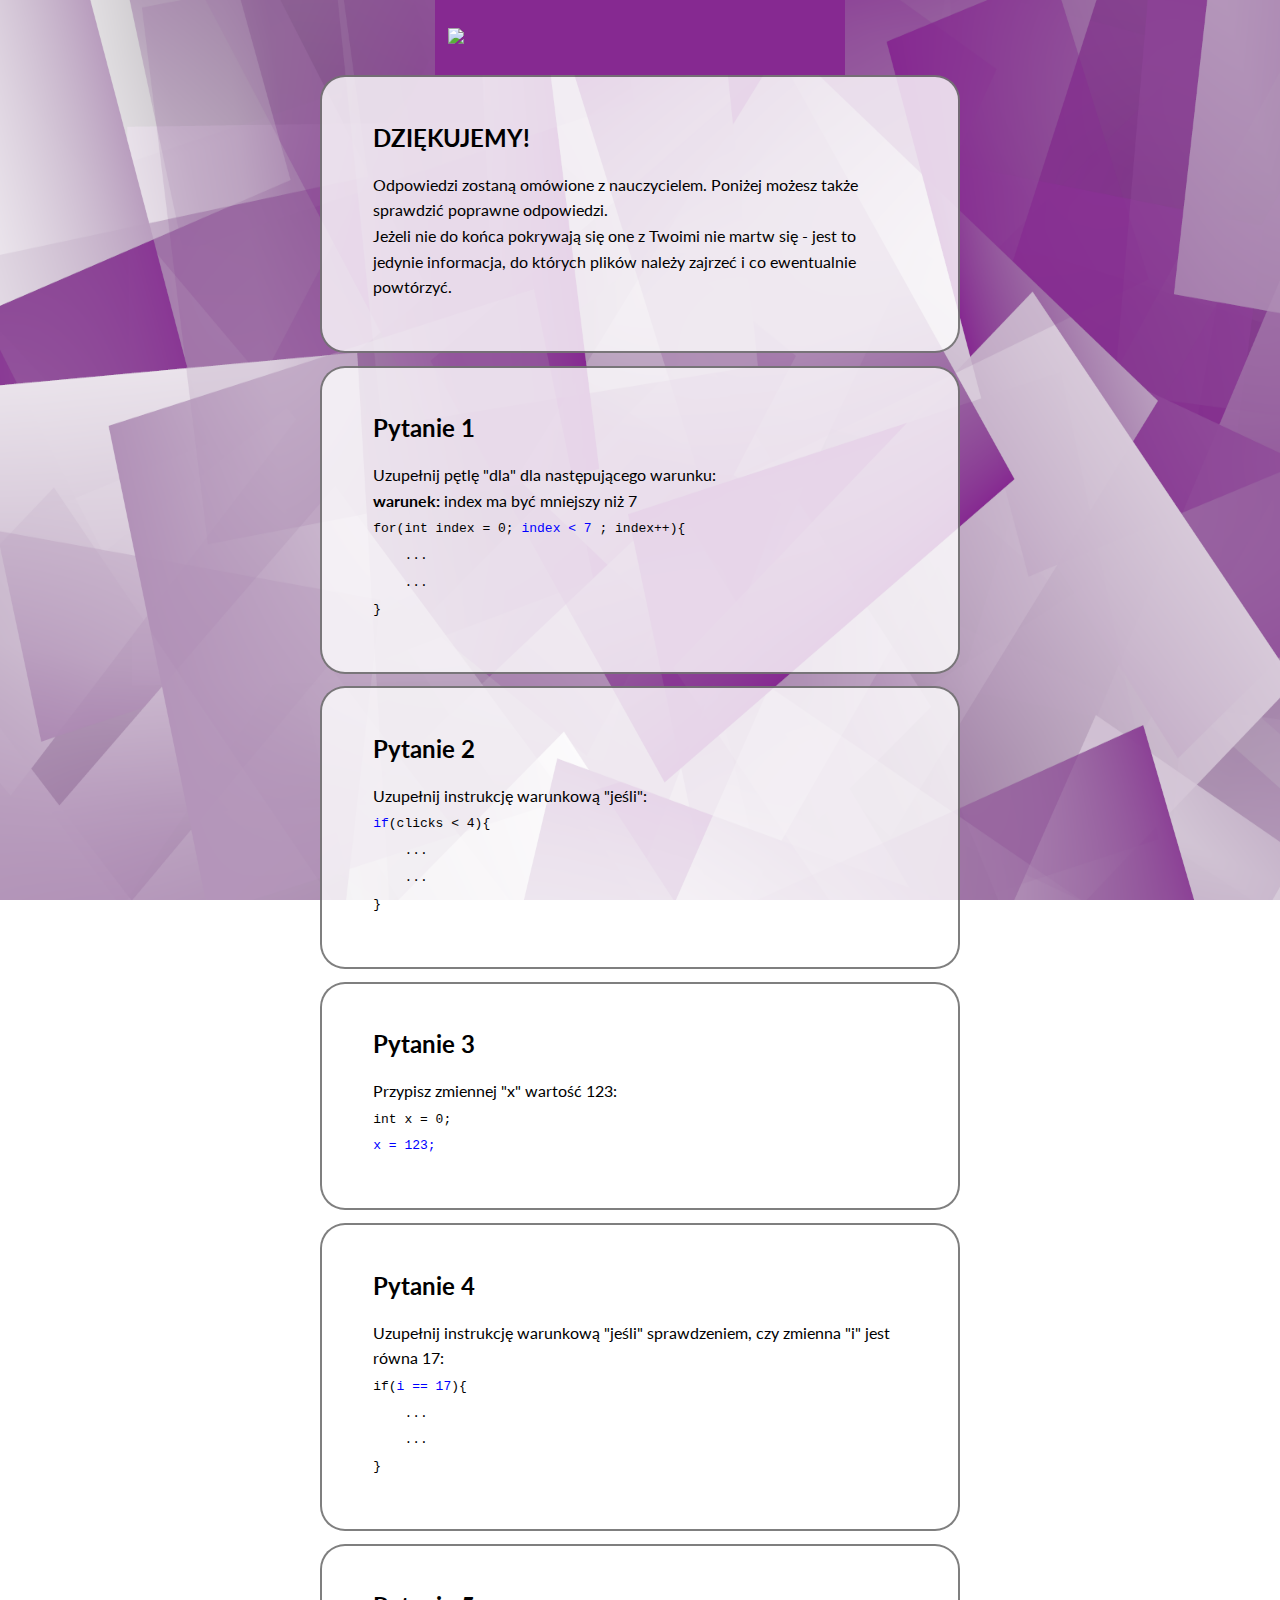
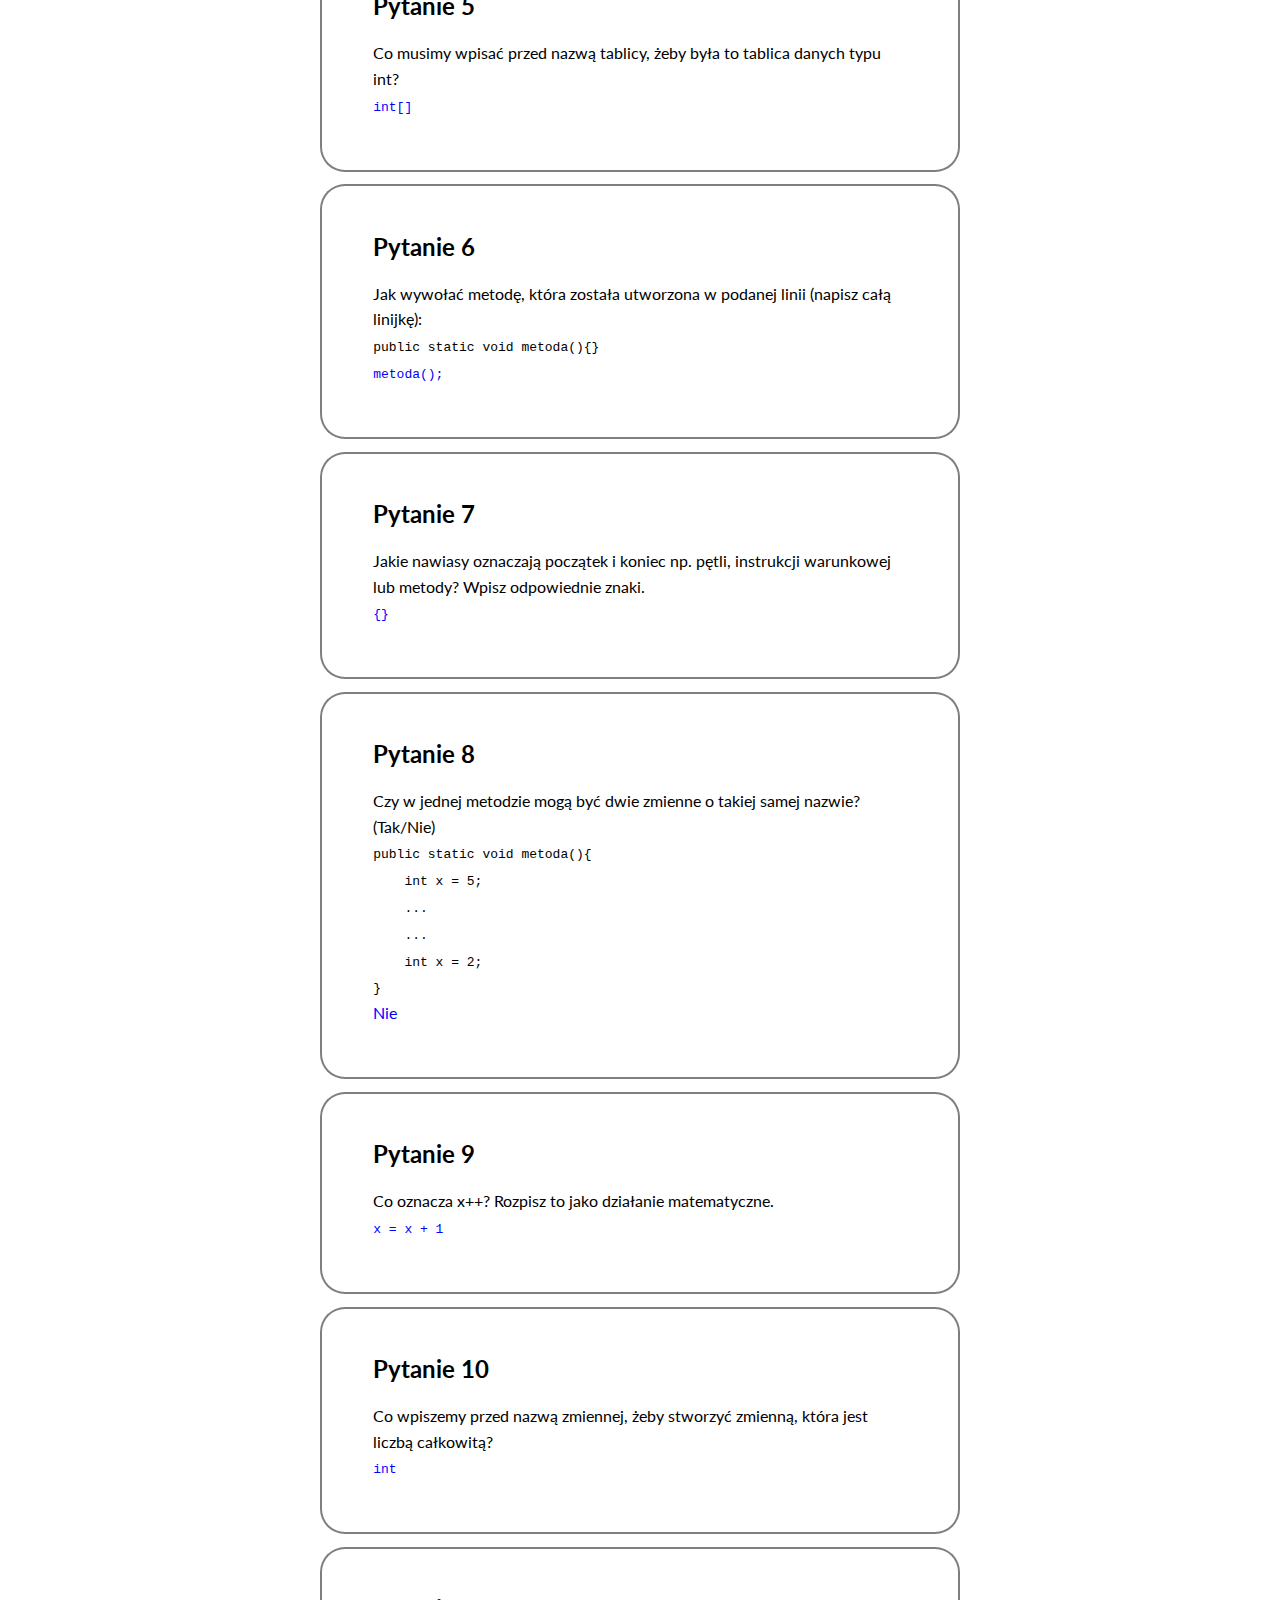
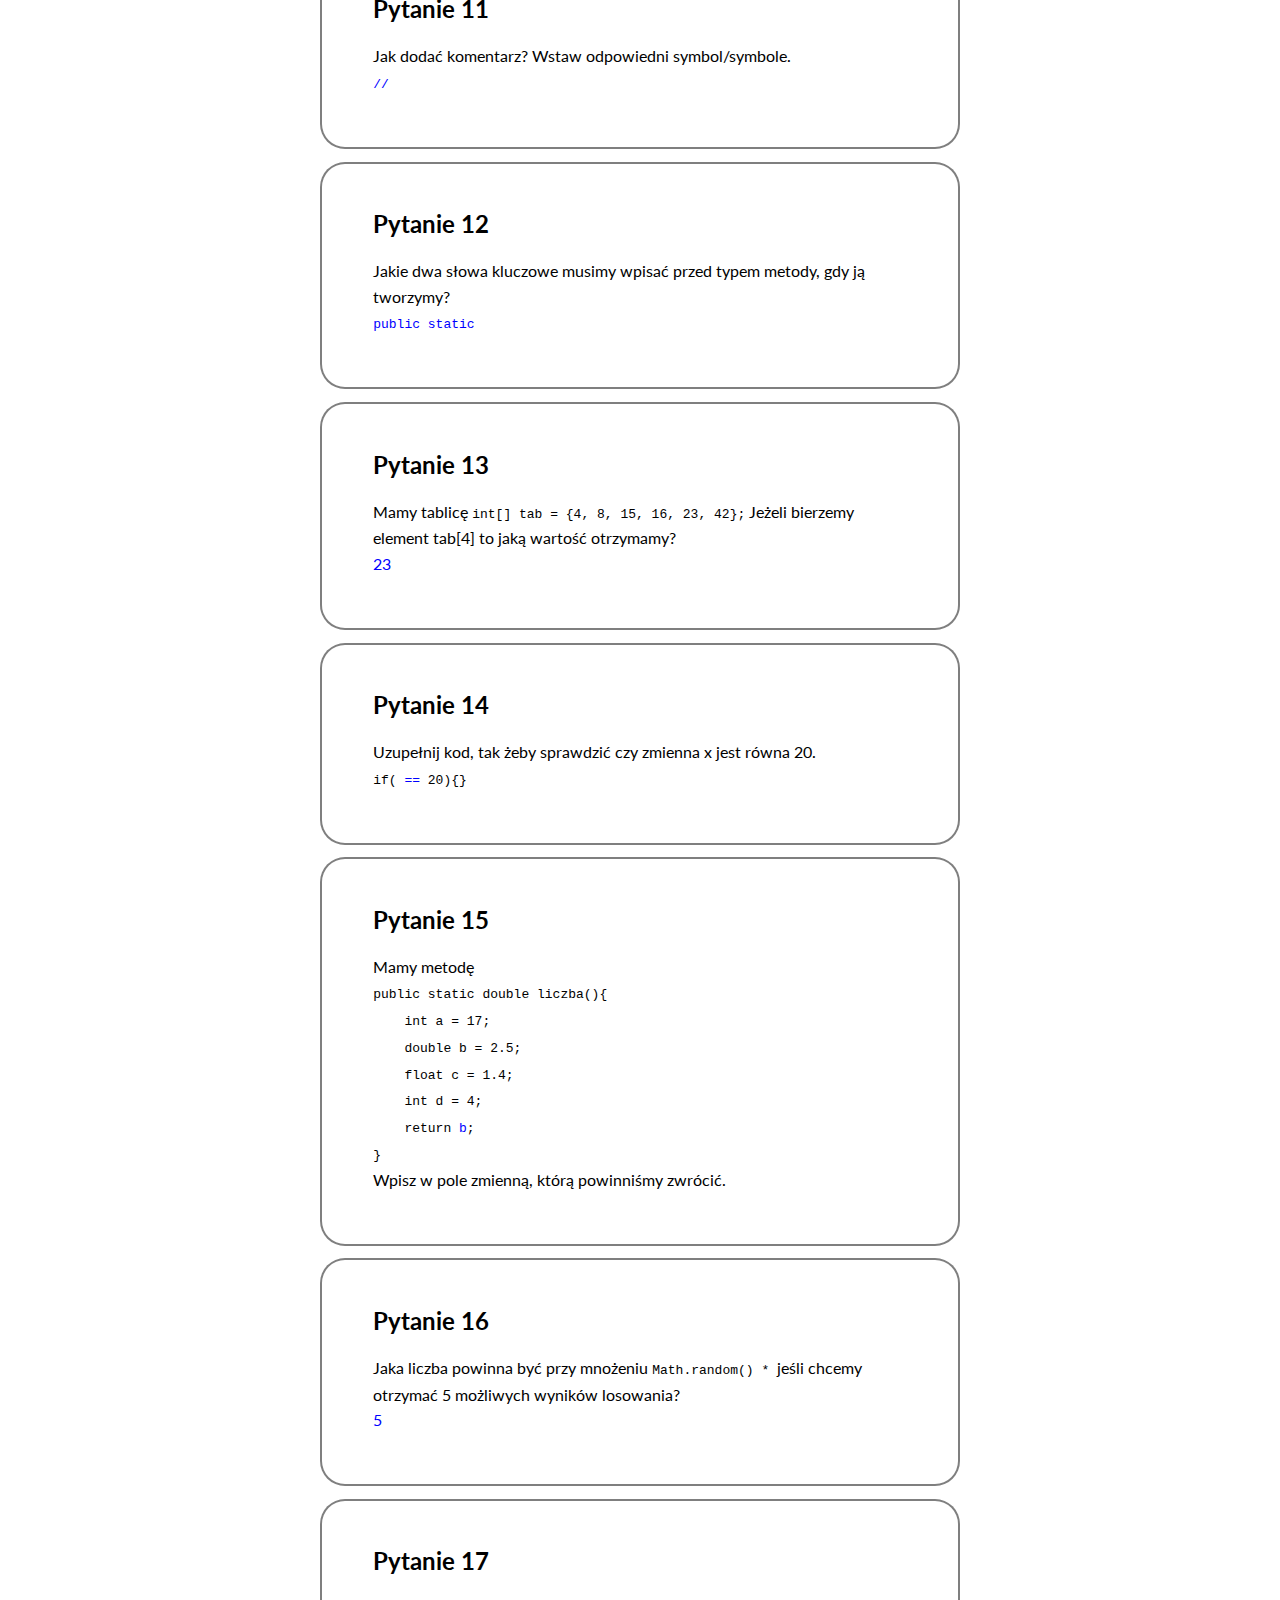
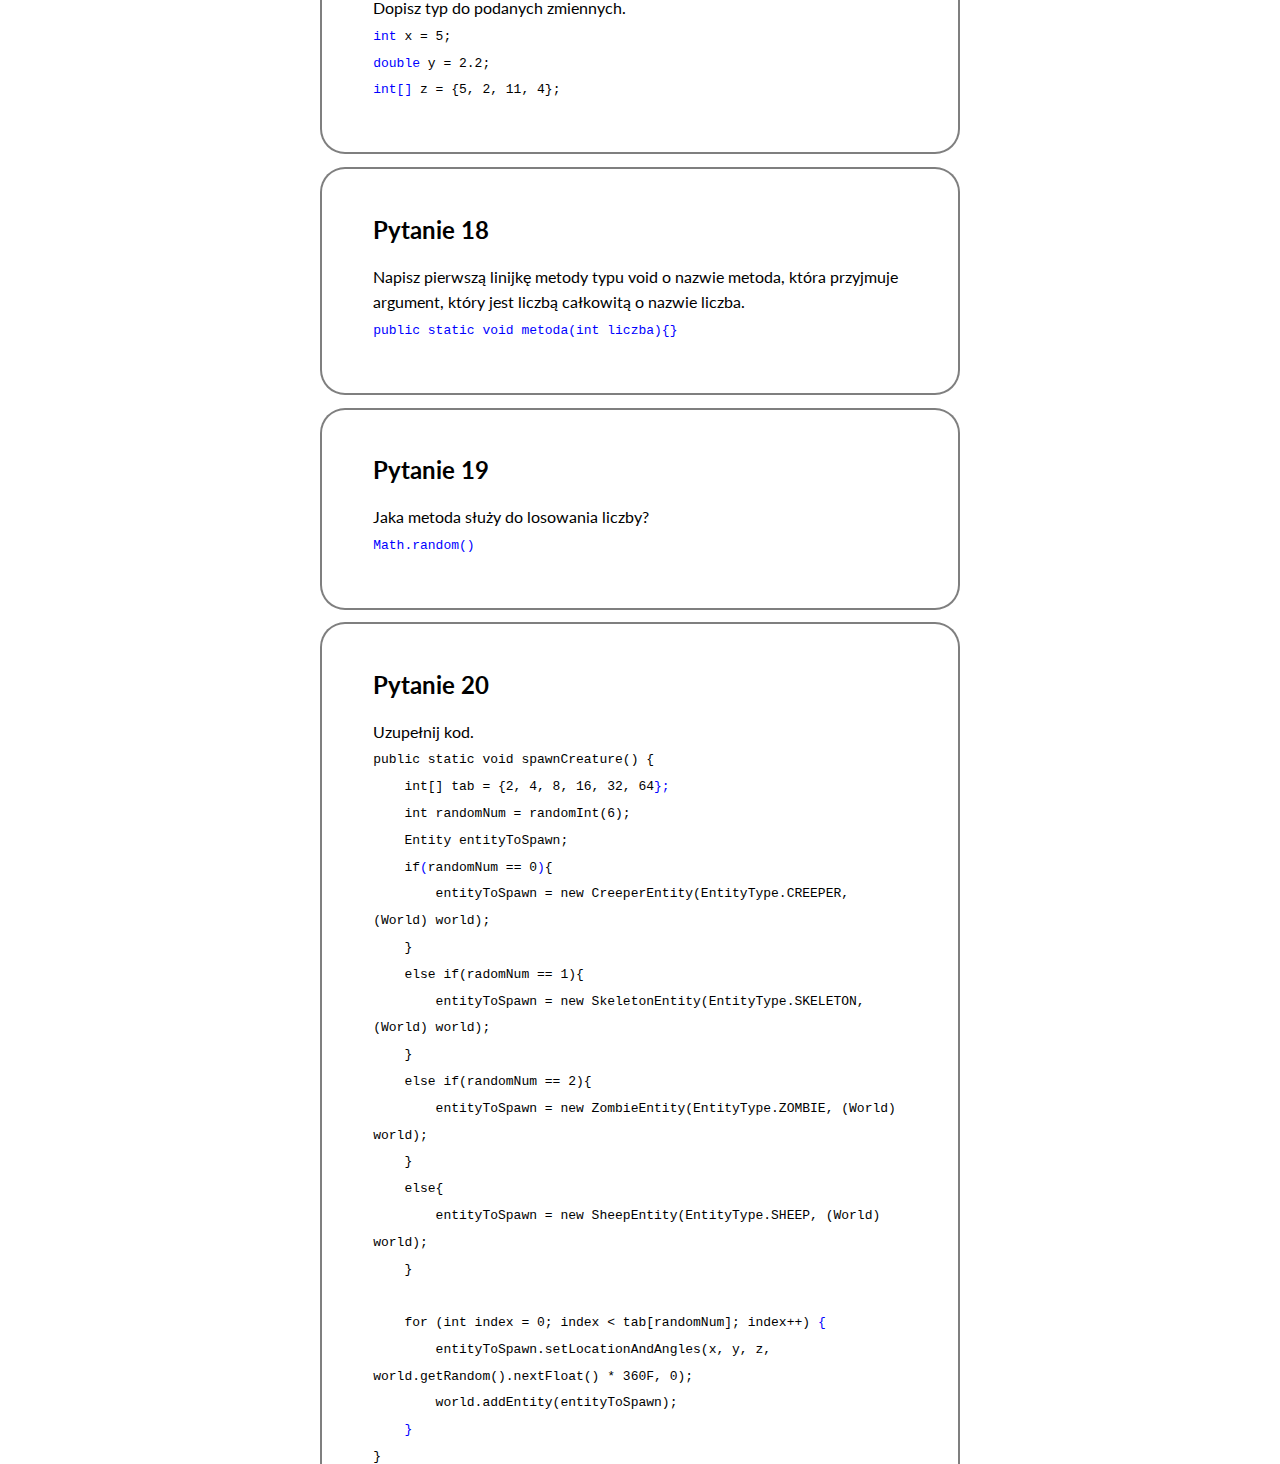
==== commit 9ca5cc52: "fixed question 12" ====
--- a/answers.html
+++ b/answers.html
@@ -31,7 +31,7 @@
                 <label class="q-label">
                 Uzupełnij pętlę "dla" dla następującego warunku:</br>
                 <b>warunek:</b> index ma być mniejszy niż 7 </br>
-                <code>for(int index = 0; <p style="color:blue; display: inline;">index < 7</p> ; i++){</br>&nbsp;&nbsp;&nbsp;&nbsp;...</br>&nbsp;&nbsp;&nbsp;&nbsp;...</br>}</code>
+                <code>for(int index = 0; <p style="color:blue; display: inline;">index < 7</p> ; index++){</br>&nbsp;&nbsp;&nbsp;&nbsp;...</br>&nbsp;&nbsp;&nbsp;&nbsp;...</br>}</code>
                 </label>
             </div>
             <div class="question">
@@ -77,7 +77,7 @@
                 </h2>
                 <label class="q-label">
                     Jak wywołać metodę, która została utworzona w podanej linii (napisz całą linijkę): </br>
-                    <code>static void metoda(){}</code></br>
+                    <code>public static void metoda(){}</code></br>
                 <code><p style="color:blue; display: inline;">metoda();</p></code>
                 </label>
             </div>
